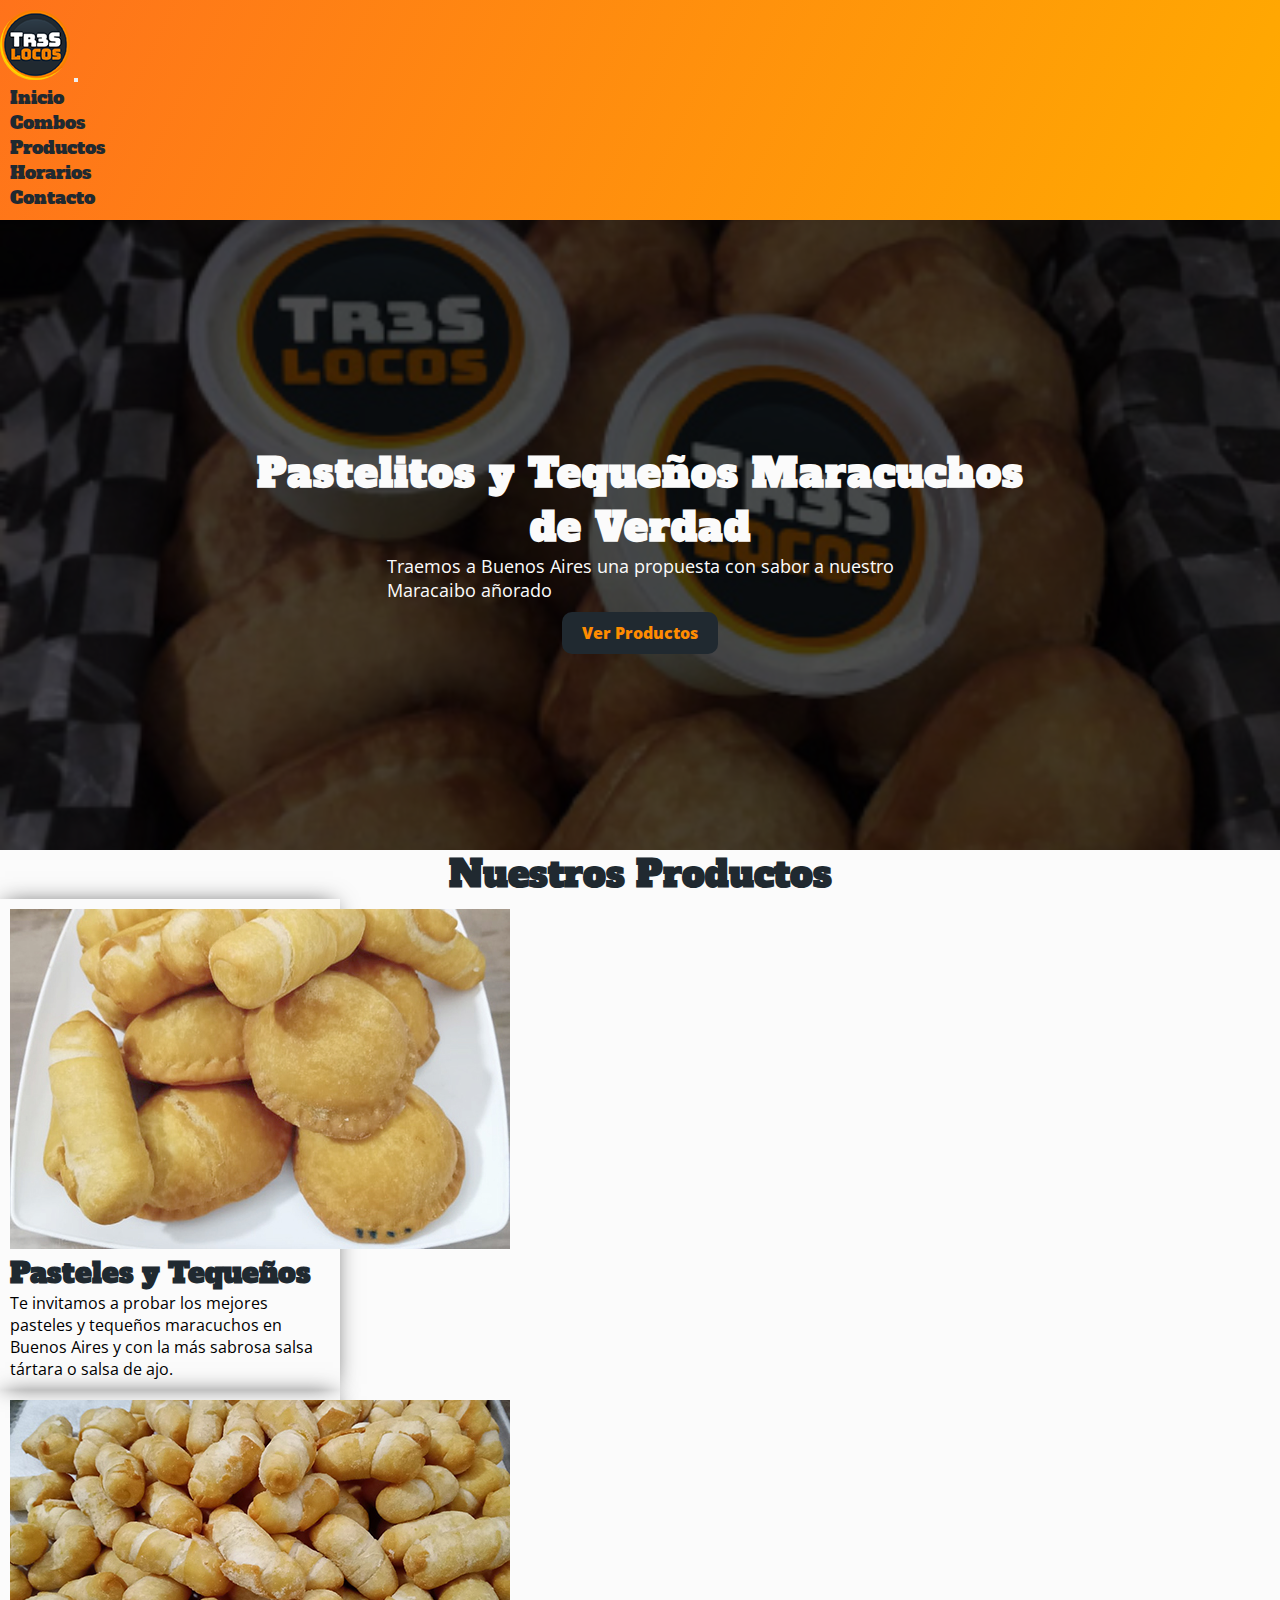
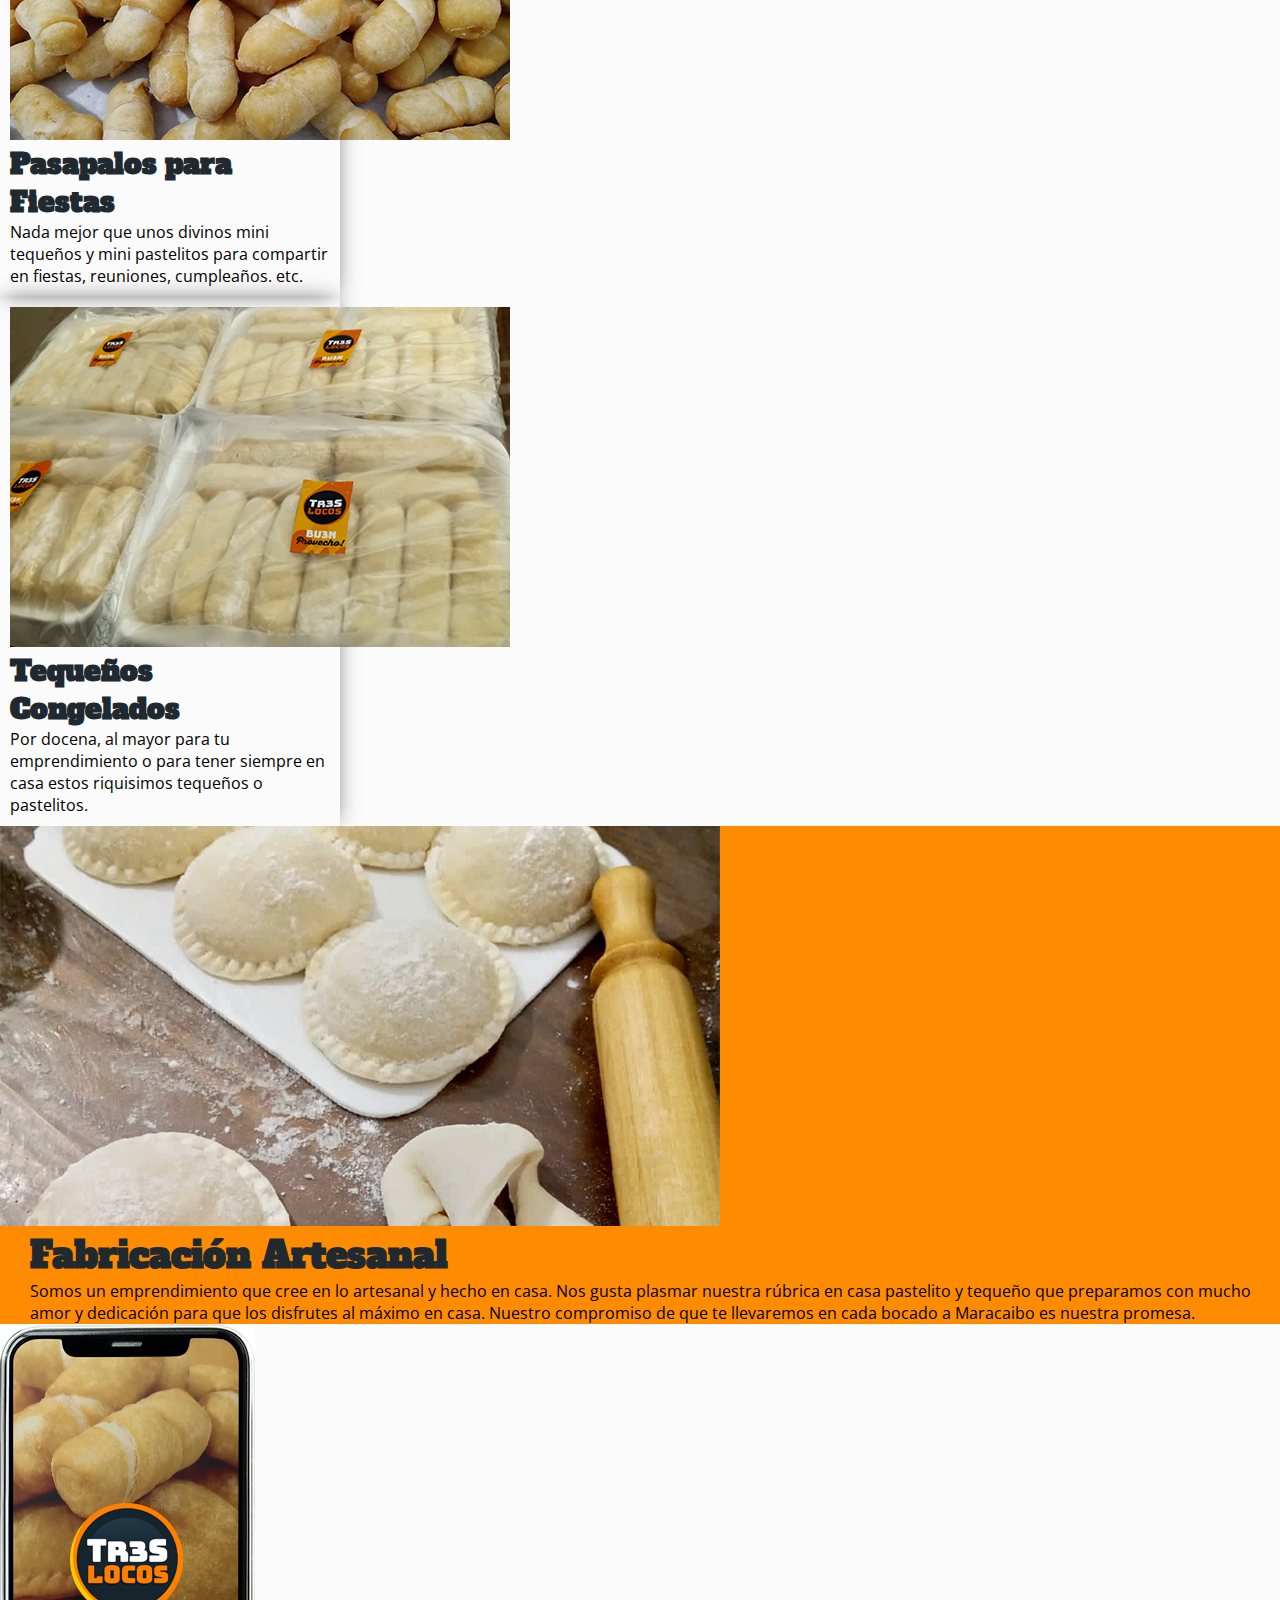
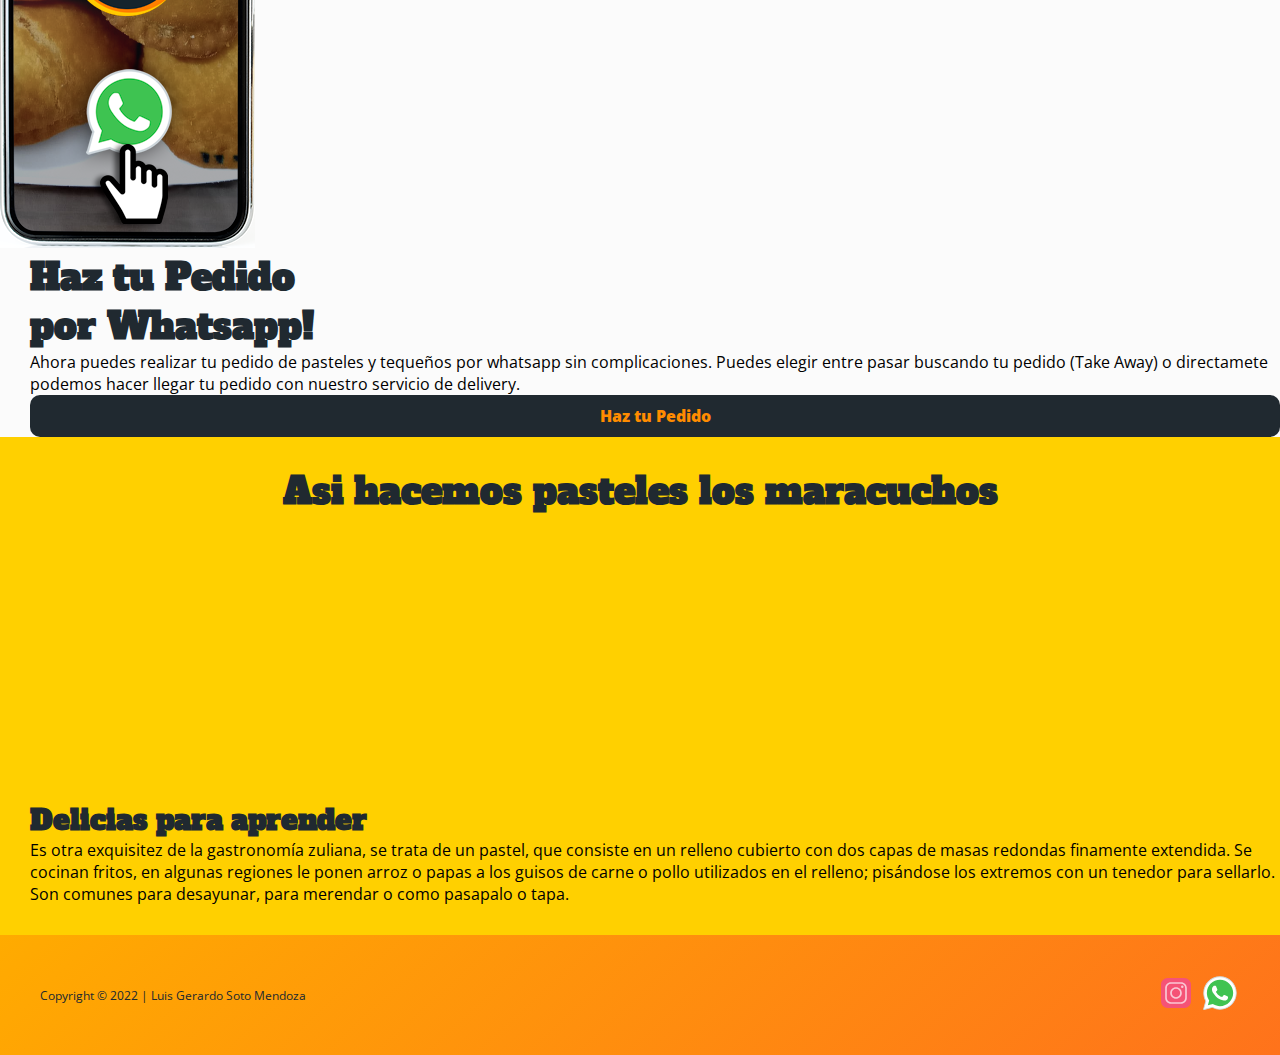
==== index.html @ 0a0974dd "mediaqueries en el index iframe" ====
<!DOCTYPE html>
<html lang="es">
<head>
    <meta charset="UTF-8">
    <meta http-equiv="X-UA-Compatible" content="IE=edge">
    <meta name="keywords" content="PASTELITOS Y TEQUEÑOS EN BUENOS AIRES, PASTELES MARACUCHOS, PASTELITOS MARACUCHOS, TEQUEÑOS EN BUENOS AIRES">
    <meta name="description" content="Somos un emprendimiento en buenos aires de tequeños y pastelitos hechos en casa. Nos gusta plasmar nuestra rúbrica que preparamos con mucho amor y dedicación, te aseguramos que en cada mordisco te vamos a llevar a Maracaibo">
    <meta name="viewport" content="width=device-width, initial-scale=1.0">
    <link rel="shortcut icon" href="./img/logo.png" type="image/x-icon">
    <!-- CSS only -->
    <link href="https://cdn.jsdelivr.net/npm/bootstrap@5.2.0/dist/css/bootstrap.min.css" rel="stylesheet" integrity="sha384-gH2yIJqKdNHPEq0n4Mqa/HGKIhSkIHeL5AyhkYV8i59U5AR6csBvApHHNl/vI1Bx" crossorigin="anonymous">
    <link rel="stylesheet" href="./css/style.css">
    <title>Pastelitos y tequeños maracuchos de tr3slocos</title>
</head>
<body>
    <main>
        <header>
        <nav class="navbar navbar-expand-lg bg-propio">
            <div class="container-fluid d-lg-flex flex-lg-column">
                <a class="navbar-brand" href="./index.html"><img src="./img/logo.png" alt="logo tr3slocos"></a>
                <button class="navbar-toggler" type="button" data-bs-toggle="collapse" data-bs-target="#navbarSupportedContent" aria-controls="navbarSupportedContent" aria-expanded="false" aria-label="Toggle navigation">
                <span class="navbar-toggler-icon"></span>
                </button>
            <div class="collapse navbar-collapse" id="navbarSupportedContent">
                <ul class="navbar-nav text-center me-auto mb-2 mb-lg-0">
                    <li class="nav-item">
                        <a class="nav-link" href="./index.html">Inicio</a>
                    </li>
                    <li class="nav-item">
                        <a class="nav-link" href="./pages/combos.html">Combos</a>
                    </li>
                    <li class="nav-item">
                        <a class="nav-link" href="./pages/productos.html">Productos</a>
                    </li>
                    <li class="nav-item">
                        <a class="nav-link" href="./pages/horarios.html">Horarios</a>
                    </li>
                    <li class="nav-item">
                        <a class="nav-link" href="./pages/contacto.html">Contacto</a>
                    </li>
                </ul>
            </div>
            </div>
        </nav>
        </header>  
        <div class="bannerPrincipal">
            <h1 class="tituloPrincipal">Pastelitos y Tequeños Maracuchos <br> de Verdad</h1>
            <p class="text-center">Traemos a Buenos Aires una propuesta con sabor a nuestro <br> Maracaibo añorado</p>
            <a href="./pages/productos.html" class="btnGenerico">Ver Productos</a>
        </div>
        <div>
        <h2 class="mt-5">Nuestros Productos</h2>
        <section>
            <div class="container">
                <div class="row mb-5 mt-5">
                    <div class="col-md-4 col-12 mb-5">
                        <div class="card mx-auto" style="width: 20rem;">
                            <img src="./img/pasteles-tequenos.jpg" class="card-img-top" alt="pasteles y tequeños maracuchos">
                            <div class="card-body">
                                <h3 class="card-body text-center">Pasteles y Tequeños</h3>
                                <p>Te invitamos a probar los mejores pasteles y tequeños maracuchos en Buenos Aires y con la más sabrosa salsa tártara o salsa de ajo.</p>
                            </div>
                        </div>
                    </div>
                    <div class="col-md-4 col-12 mb-5">
                        <div class="card mx-auto" style="width: 20rem;">
                            <img src="./img/mini-tequenos.jpg" class="card-img-top" alt="tequeños para fiesta">
                            <div class="card-body">
                                <h3 class="card-body text-center">Pasapalos para Fiestas</h3>
                                <p>Nada mejor que unos divinos mini tequeños y mini pastelitos para compartir en fiestas, reuniones, cumpleaños. etc.</p>
                            </div>
                        </div>
                    </div>
                    <div class="col-md-4 col-12 mb-5">
                        <div class="card mx-auto" style="width: 20rem;">
                            <img src="./img/tequenos-congelados.jpg" class="card-img-top" alt="tequeños de tr3slocos">
                            <div class="card-body">
                                <h3 class="card-body text-center">Tequeños Congelados</h3>
                                <p>Por docena, al mayor para tu emprendimiento o para tener siempre en casa estos riquisimos tequeños o pastelitos.</p>
                            </div>
                        </div>
                    </div>
                </div>
            </div>
        </section>
        <section class="fabricacion g-0 container-fluid">
            <div class="row">
                <div class="col-md-6 col-12">
                    <img class="w-100" src="./img/fabricacion-artesanal.jpg" alt="pastelitos-fabricacion-artesanal">
                </div>
                <div class="artesanal col-md-6 col-12 mt-3 pb-3">
                    <h2 class="mt-5">Fabricación Artesanal</h2>
                    <p>Somos un emprendimiento que cree en lo artesanal y hecho en casa. Nos gusta plasmar nuestra rúbrica en casa pastelito y tequeño que preparamos con mucho amor y dedicación para que los disfrutes al máximo en casa. Nuestro compromiso de que te llevaremos en cada bocado a Maracaibo es nuestra promesa.</p>
                </div>
            </div>
        </section>
        <section class="delivery container">
            <div class="row mt-3">
                <div class="col-2"></div>
                <div class="col-md-4 mb-5 col-12 text-center">
                    <img class="w-30 mt-3" src="./img/pedi-por-whatsapp.png" alt="imagen-celular">
                </div>
                <div class="artesanal col-md-4 mt-5 col-12 mb-5">
                    <h2>Haz tu Pedido<br> por Whatsapp!</h2>
                    <p class="mt-3">Ahora puedes realizar tu pedido de pasteles y tequeños por whatsapp sin complicaciones. Puedes elegir entre pasar buscando tu pedido (Take Away) o directamete podemos hacer llegar tu pedido con nuestro servicio de delivery. </p>
                    <a href="https://api.whatsapp.com/send?phone=5491169637009" class="btnGenerico">Haz tu Pedido</a>
                    <div class="col-2"></div>
                </div>
            </div>
        </section>
        <div class="fondoReceta">
            <h2 class="tituloReceta">Asi hacemos pasteles los maracuchos</h2>
            <section class="asiHaemos container">
                    <div class="iframe row mt-3">
                        <div class="col-sm-4 mt-3 col-12 text-center w-50">
                            <iframe width="460" height="280" src="https://www.youtube.com/embed/sGoTJn7LwBQ" title="YouTube video player" frameborder="0" allow="accelerometer; autoplay; clipboard-write; encrypted-media; gyroscope; picture-in-picture" allowfullscreen></iframe>
                        </div>
                        <div class="artesanal col-sm-5 col-12 mt-5">
                            <h3>Delicias para aprender</h3>
                            <p>Es otra exquisitez de la gastronomía zuliana, se trata de un pastel, que consiste en un relleno cubierto con dos capas de masas redondas finamente extendida. Se cocinan fritos, en algunas regiones le ponen arroz o papas a los guisos de carne o pollo utilizados en el relleno; pisándose los extremos con un tenedor para sellarlo. Son comunes para desayunar, para merendar o como pasapalo o tapa.</p>
                        </div>
                    </div>
            </section>
        </div>
    </main>
    <footer>
        <p>Copyright © 2022 | Luis Gerardo Soto Mendoza</p>
        <ul class="socialMedia">
            <li>
                <a href="https://www.instagram.com/tr3slocos.ar/" target=”_blank><img src="./img/instagram.svg"  alt="@tr3slocos.ar"></a>
                <a href="https://api.whatsapp.com/send?phone=5491169637009" target=”_blank><img src="./img/whatsapp.svg" alt="contacto de whatsapp"></a>
            </li>
        </ul>
    </footer>
    <!-- JavaScript Bundle with Popper -->
<script src="https://cdn.jsdelivr.net/npm/bootstrap@5.2.0/dist/js/bootstrap.bundle.min.js" integrity="sha384-A3rJD856KowSb7dwlZdYEkO39Gagi7vIsF0jrRAoQmDKKtQBHUuLZ9AsSv4jD4Xa" crossorigin="anonymous"></script>
</body>
</html>
---- css/style.css ----
@import url('https://fonts.googleapis.com/css2?family=Alfa+Slab+One&family=Open+Sans:wght@300;400;600;800&display=swap');
* {
    margin: 0;
    padding: 0;
}

body {
    background-color: #fbfbfb;
    font-family: 'Open Sans', sans-serif;
    font-size: 16px;
    font-weight: 400;
}

/* Aspecto Boton Generico */
.btnGenerico {
    background-color: #202930;
    color: #ff8c00;
    padding: 10px 20px;
    border-radius: 10px;
    font-family: 'Open Sans', sans-serif;
    font-weight: 800;
    text-align: center;
    text-decoration: none;
}

/*   Aspecto Boton Generico hover   */

.btnGenerico:hover {
    background-color: #ff8c00;
    color: #202930;
    padding: 10px 20px;
    border-radius: 10px;
    font-family: 'Open Sans', sans-serif;
    font-weight: 800;
    text-align: center;
    text-decoration: none;
    transition: all 0.5s;
}
/* header con Bootstrap */

.bg-propio {
    background: rgb(255,101,5);
    background: linear-gradient(115deg, rgba(255,101,5,0.908000700280112) 0%, rgba(255,171,0,1) 100%);
    padding-top: 10px;
    padding-bottom: 10px;
}

.navbar-brand {
    padding-top: 10px;
    padding-bottom: 10px;
    transition: all 0.3s;
}

.navbar-brand:hover {
    transform: scale(1.2);
}

.nav-item a {
    text-decoration: none;
    font-family: 'Alfa Slab One', cursive;
    font-size: 18px;
    color: #202930;
    margin: 10px 10px;
}
.nav-item a:hover {
    color: #f9f9f9;
    transition: all 1.0s;
}

/* banner CSS */
.tituloPrincipal {
    color: #fbfbfb;
    font-family: 'Alfa Slab One', cursive;
    font-size: 2.5em;
    letter-spacing: 1px;
}

.bannerPrincipal p {
    font-family: 'Open Sans', sans-serif;
    font-size: 18px;
    font-weight: 400;
    color: #fbfbfb;
    padding-bottom: 10px;
}

.bannerPrincipal{
    display: flex;
    align-items: center;
    justify-content: center;
    flex-direction: column;
    background: rgba(0, 0, 0, 0.7) url(../img/img-section-1.jpg) no-repeat;
    background-position: center;
    background-size: cover;
    background-blend-mode: darken;
    height: 70vh;
}
h1 {
    color: #202930;
    font-family: 'Alfa Slab One', cursive;
    text-align: center;
    margin-top: 30px;
    
}

h2 {
    font-family: 'Alfa Slab One', cursive;
    font-size: 36px;
    color: #202930;

    text-align: center;
}

/*  grid de Boostrap */

.card {
    border: none;
    padding: 10px;
    box-shadow: -1px 0px 23px -6px rgba(0,0,0,0.75);
-webkit-box-shadow: -1px 0px 23px -6px rgba(0,0,0,0.75);
-moz-box-shadow: -1px 0px 23px -6px rgba(0,0,0,0.75);
}

.card-body h3 {
    font-family: 'Alfa Slab One', cursive;
    font-size: 28px;
    color: #202930;
}


/*     section fabricacion artesanal    */

.fabricacion {
    background-color: #ff8c00;
}

.artesanal {
    padding-left: 30px;
}

.artesanal h2 {
    text-align: left;
}

/*     Pedi por Whatsapp    */



.btnGenerico {
    display: flex;
    align-items: center;
    align-content: center;
    flex-direction: column;
    margin-bottom: 0px;
}


/*     asi hacempos los pasteles    */

.fondoReceta {
    background-color: #ffd000;
    padding: 30px 0;
}

.fondoReceta h3 {
    font-family: 'Alfa Slab One', cursive;
    font-size: 28px;
    color: #202930;
}

/* producto galeria  */

.grid-gallery {
    display: grid;
    grid-template-columns: repeat(auto-fill, minmax(300px, 1fr));
    gap: 1em;
    margin: 2em;
}
/*  GALERIA  */


#galeria .col-lg-4 {
    margin: 0 !important;
    padding: 10px;
}

#galeria img {
    width: 100%;
    height: auto;
}

#galeria img:hover {
    filter: blur(2px);
    cursor: pointer;
    transition: all 0.5s ease;
    -webkit-filter: grayscale(1);
}

#galeria {
    width: 100%;
    height: auto;
}

/*  HORARIOS  */



.tarjeta {
    border-radius: 10px;
    width: 20rem;
    height: 400px;
    background-color:#ffffff;
    margin: 20px;
    box-shadow: -1px 0px 23px -6px rgba(0,0,0,0.75);
-webkit-box-shadow: -1px 0px 23px -6px rgba(0,0,0,0.75);
-moz-box-shadow: -1px 0px 23px -6px rgba(0,0,0,0.75);
}

.titulo-tarjeta {
    font-family: 'Alfa Slab One', cursive;
    font-size: 22px;
    text-align: center;
    margin-top: 20px; 
    background-color: #ff8c00;
    padding: 10px 20px;
}

.tarjeta h5 {
    font-family: 'Alfa Slab One', cursive;
    color: #202930;
    font-size: 22px;
    text-align: center;
    margin-top: 50px;
    background-color:#f9f9f9;
    padding: 10px 20px;
}

.tarjeta p {
    font-family: 'Open Sans', sans-serif;
    font-weight: 700;
    font-size: 18px;
}

.titulo-cerrado {
    font-family: 'Alfa Slab One', cursive;
    font-size: 22px;
    color: #ffffff;
    text-align: center;
    margin-top: 20px; 
    background-color: #202930;
    padding: 10px 20px;
}

.tarjeta .cerrado {
    font-family: 'Alfa Slab One', cursive;
    color: #202930;
    font-size: 30px;
    margin-top: 40%;
}

/*    contacto    */


.contacto .servirles {
    height: auto;
    max-width: 400px;
    margin-right: 1em;
}
.contacto .servirles h3 {
    font-family: 'Alfa Slab One', cursive;
    font-size: 28px;
    color: #ff8c00;
}

.contacto .servirles p {
    font-size: 16px;
}

.contacto form {
    display: flex;
    flex-direction: column;
    width: 450px;
    background-color: #fbfbfb;
    padding: 20px 40px;
    box-shadow: 0px 0px 15px rgba(0, 0, 0, 0.15);
    border-radius: 15px;
}

.contacto form label {
    margin: 10px;
    font-size: 16px;
}
.contacto form input {
    border: solid 1px #303030;
    border-radius: 10px;
    height: 30px;
}

.contacto form textarea {
    height: 60px;
    width: auto;
    border-radius: 10px;
    margin-bottom: 20px;
}

.contacto form .btnGenerico {
    border: none;
    padding: 10px 30px;
    display: flex;
    align-items: center;
    justify-content: center;
}

/* Mediaqueries */

@media screen and (max-width: 320px) {
    .contacto {
        width: 310px;
        height: auto;
    }
    .btnGenerico {
        width: 200px;
    }
}

@media screen and (max-width: 320px) { 
    .iframe {
        width: 310px;
        height: auto;
    }

}

/*   footer   */


footer {
    background: rgb(255,101,5);
    background: linear-gradient(318deg, rgba(255,101,5,0.908000700280112) 0%, rgba(255,171,0,1) 100%);
    height: 100px;
    padding: 10px 40px;
    display: flex;
    flex-direction: row;
    justify-content: space-between;
    align-items: center;
}

footer p {
    font-family: 'Open Sans', sans-serif;
    font-size: 12px;
    font-weight: 400;
    color: #202930;
    text-align: left;
}
.socialMedia {
    list-style: none;
    display: flex;
    align-items: center;
    justify-content: center;
}

.socialMedia img {
    height: 40px;
    width: 40px;
}
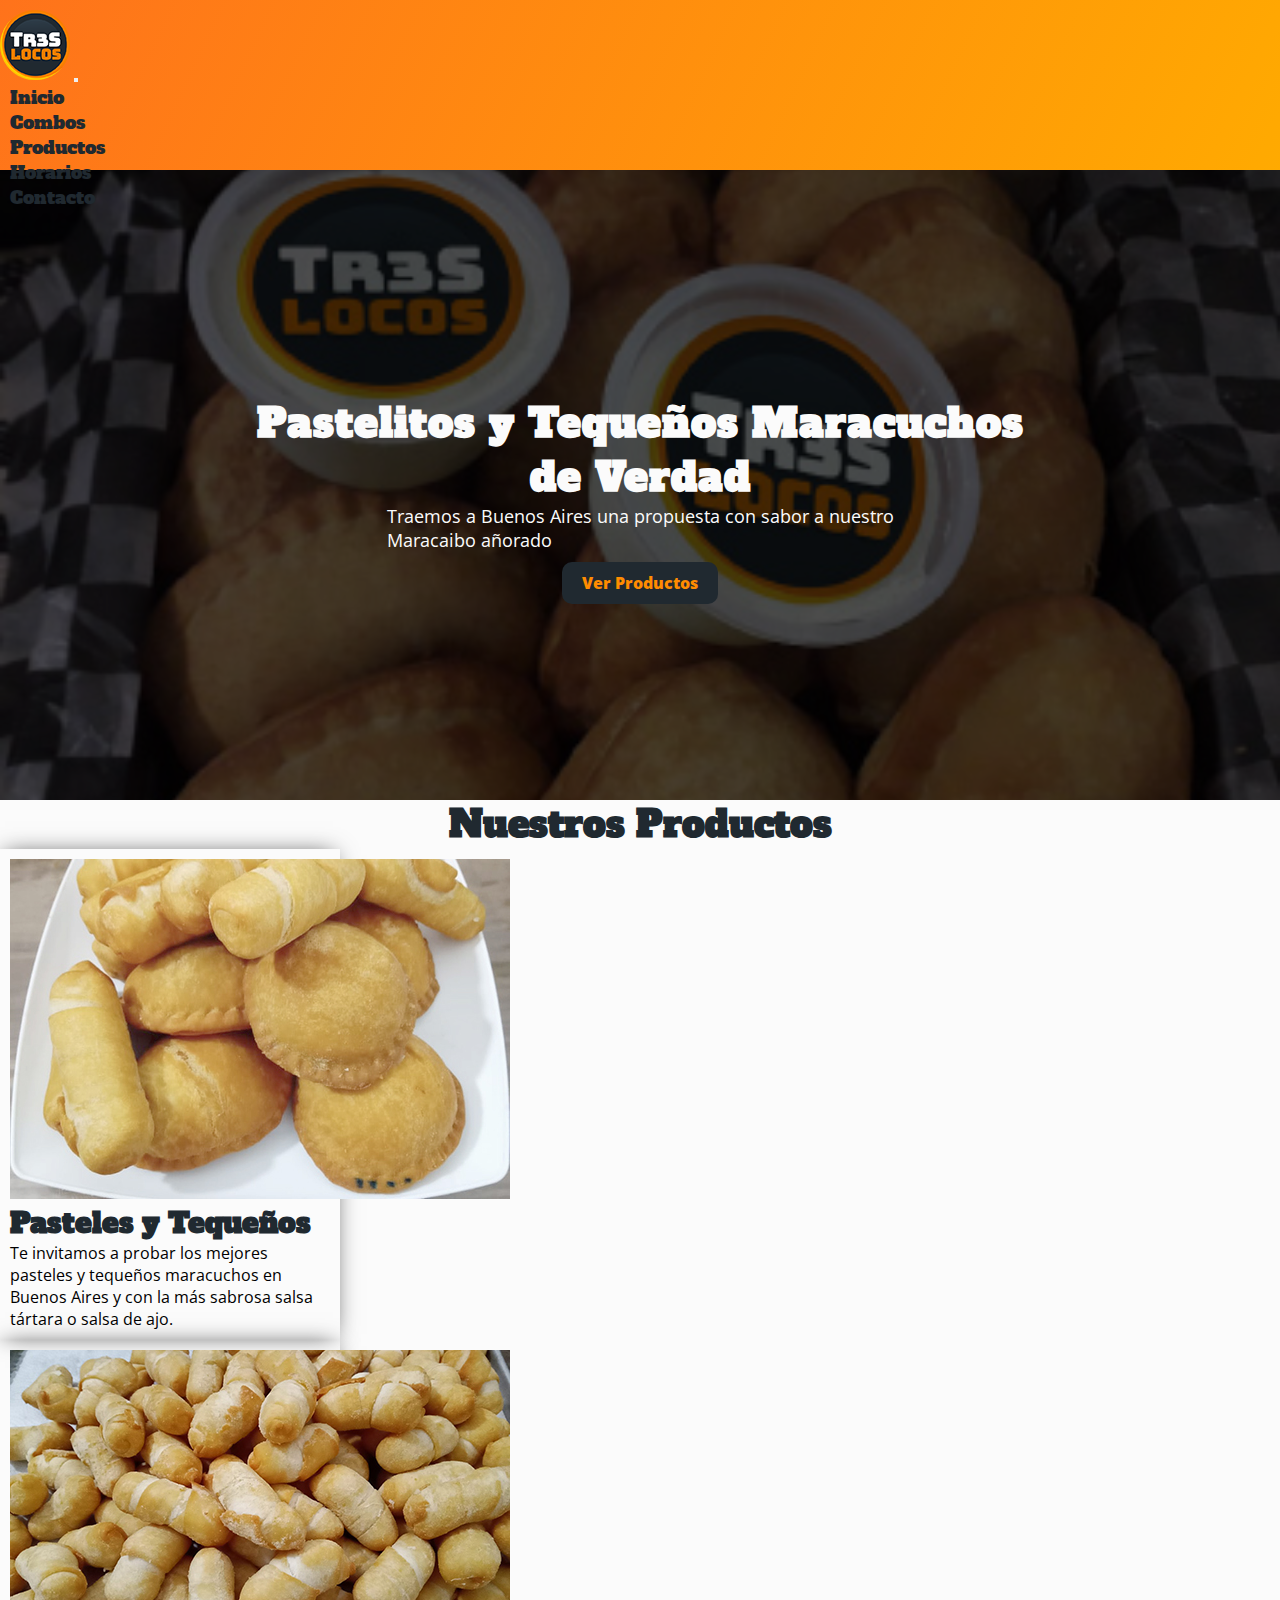
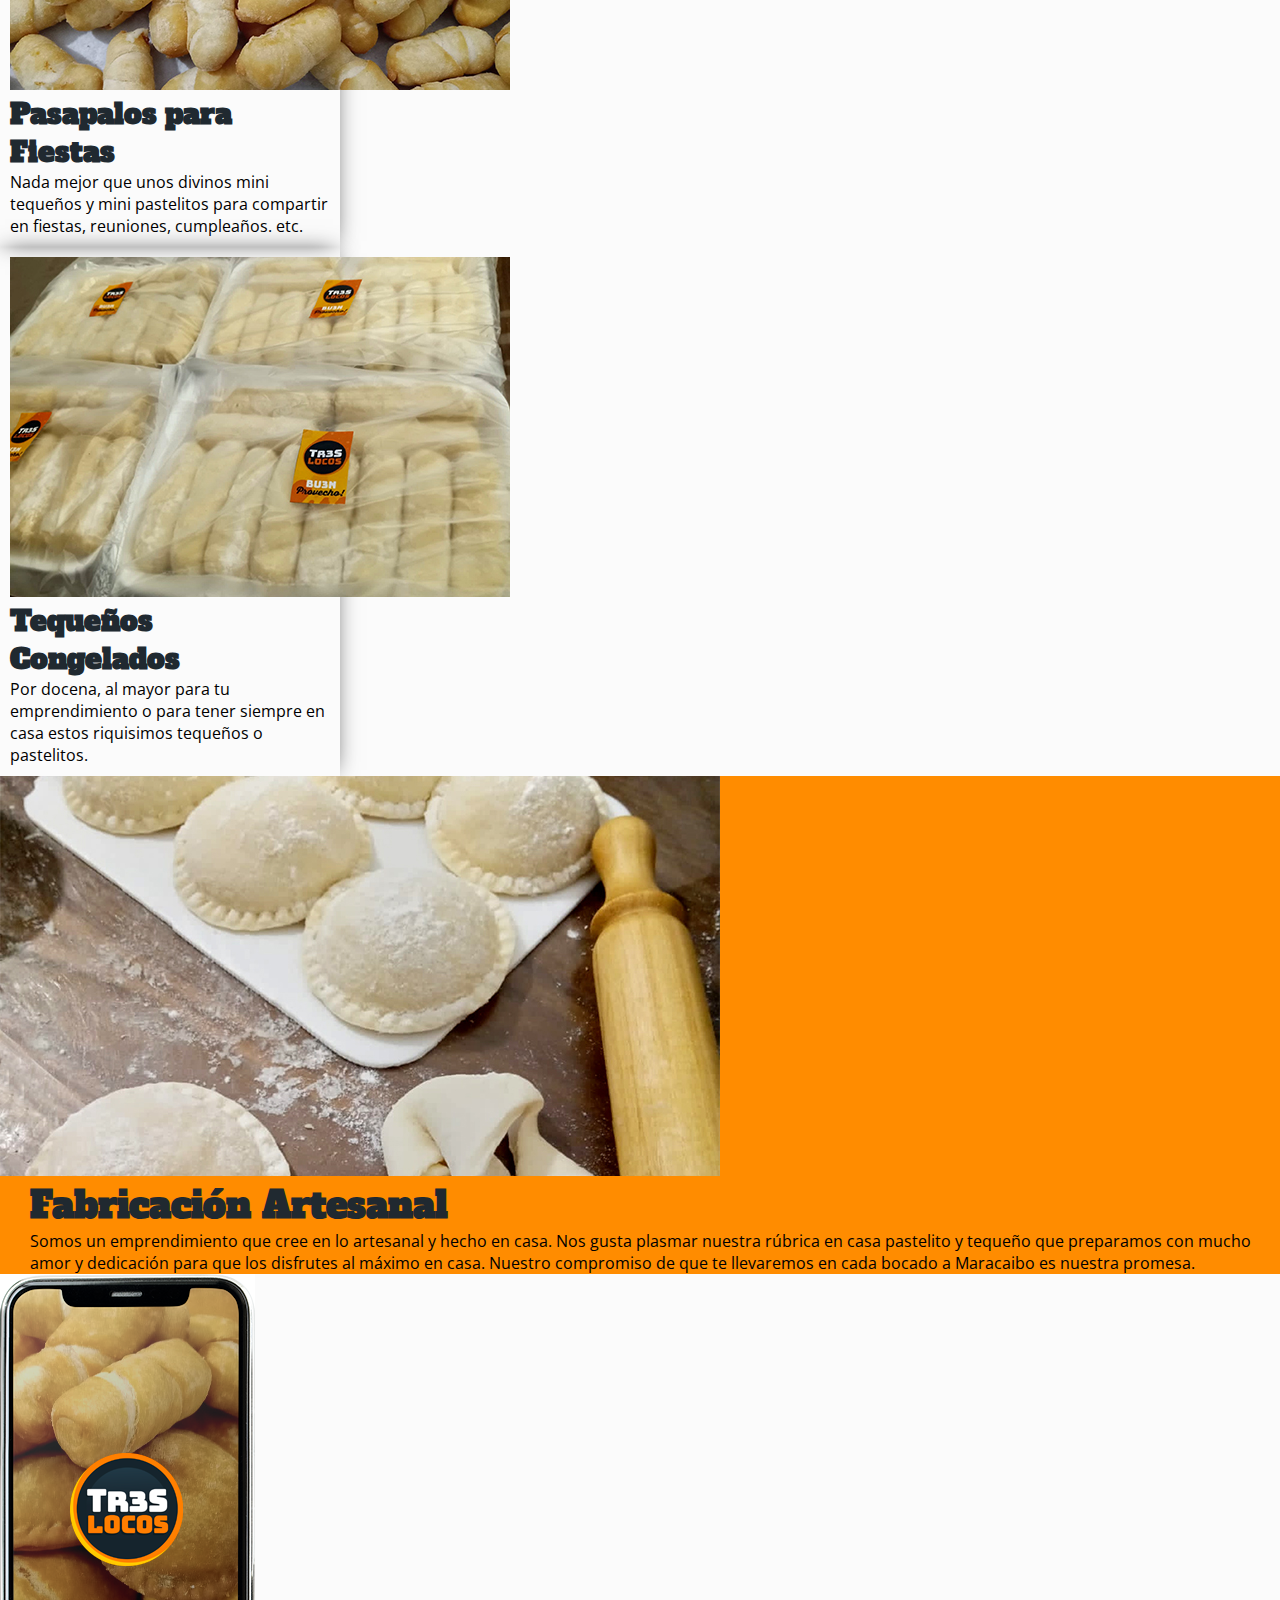
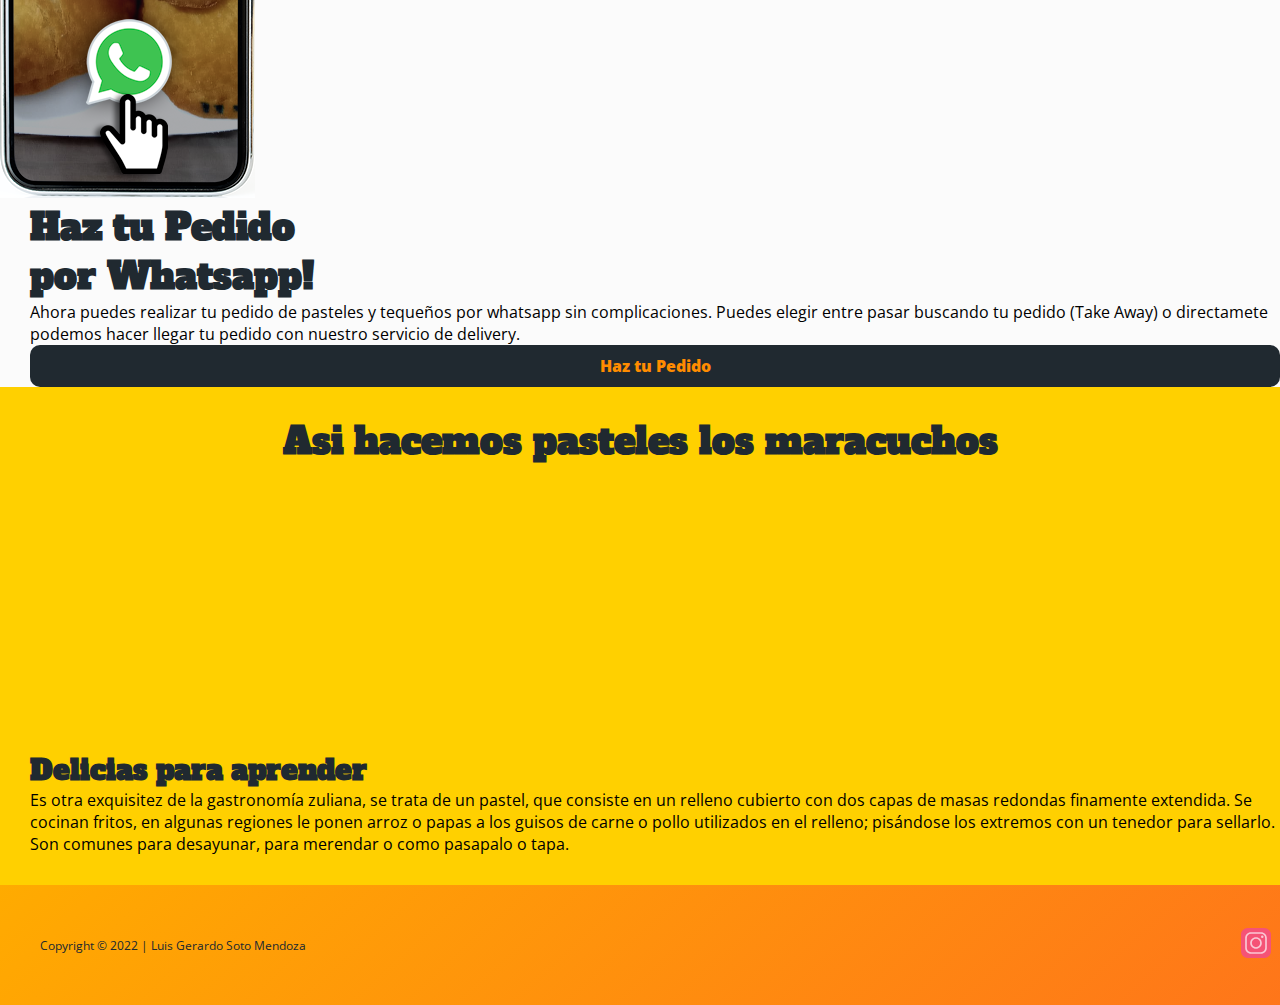
==== commit 7ae584a6: "se asigno medida al footer y al header de 100%" ====
--- a/index.html
+++ b/index.html
@@ -111,7 +111,7 @@
         <div class="fondoReceta">
             <h2 class="tituloReceta">Asi hacemos pasteles los maracuchos</h2>
             <section class="asiHaemos container">
-                    <div class="iframe row mt-3">
+                    <div class="row mt-3">
                         <div class="col-sm-4 mt-3 col-12 text-center w-50">
                             <iframe width="460" height="280" src="https://www.youtube.com/embed/sGoTJn7LwBQ" title="YouTube video player" frameborder="0" allow="accelerometer; autoplay; clipboard-write; encrypted-media; gyroscope; picture-in-picture" allowfullscreen></iframe>
                         </div>
--- a/css/style.css
+++ b/css/style.css
@@ -2,6 +2,12 @@
 * {
     margin: 0;
     padding: 0;
+}
+
+header {
+    width: 100%;
+    height: 150px;
+    margin-bottom: 20px;
 }
 
 body {
@@ -322,14 +328,6 @@
     }
 }
 
-@media screen and (max-width: 320px) { 
-    .iframe {
-        width: 310px;
-        height: auto;
-    }
-
-}
-
 /*   footer   */
 
 
@@ -337,6 +335,7 @@
     background: rgb(255,101,5);
     background: linear-gradient(318deg, rgba(255,101,5,0.908000700280112) 0%, rgba(255,171,0,1) 100%);
     height: 100px;
+    width: 100%;
     padding: 10px 40px;
     display: flex;
     flex-direction: row;
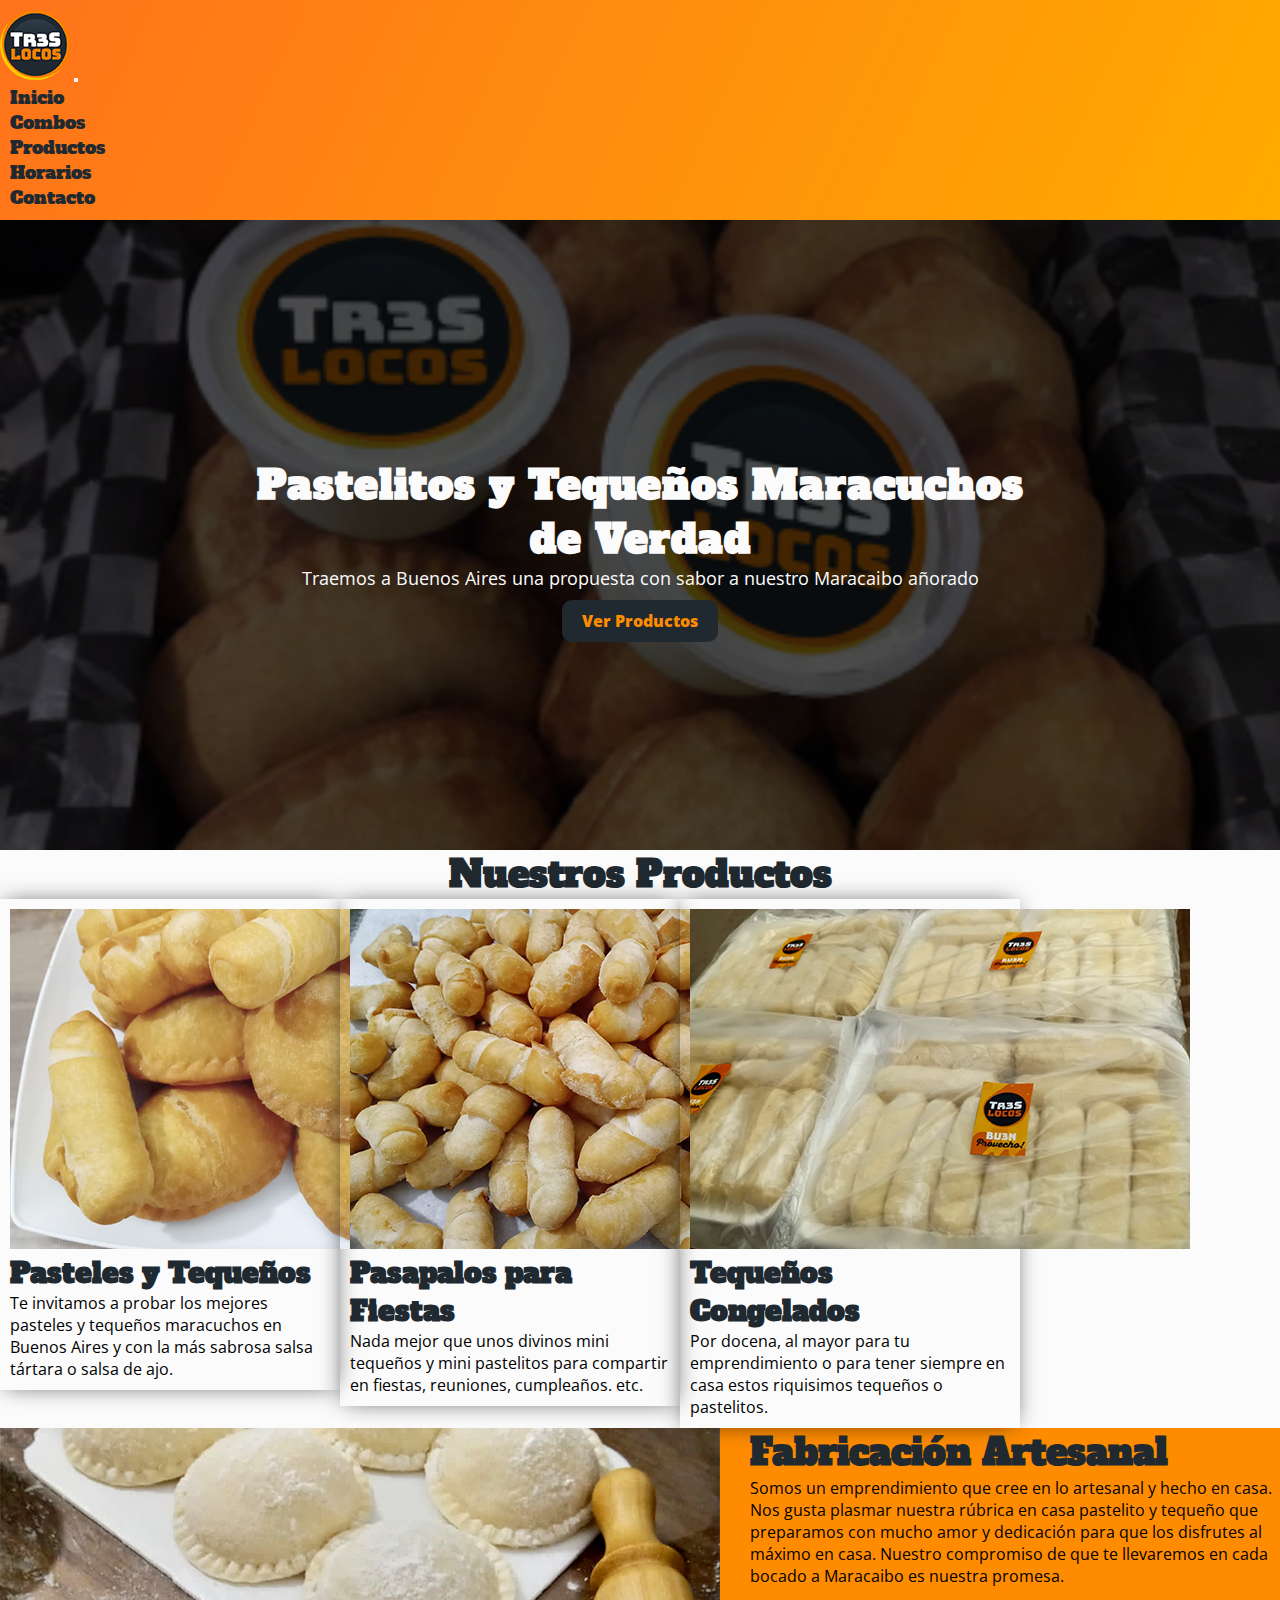
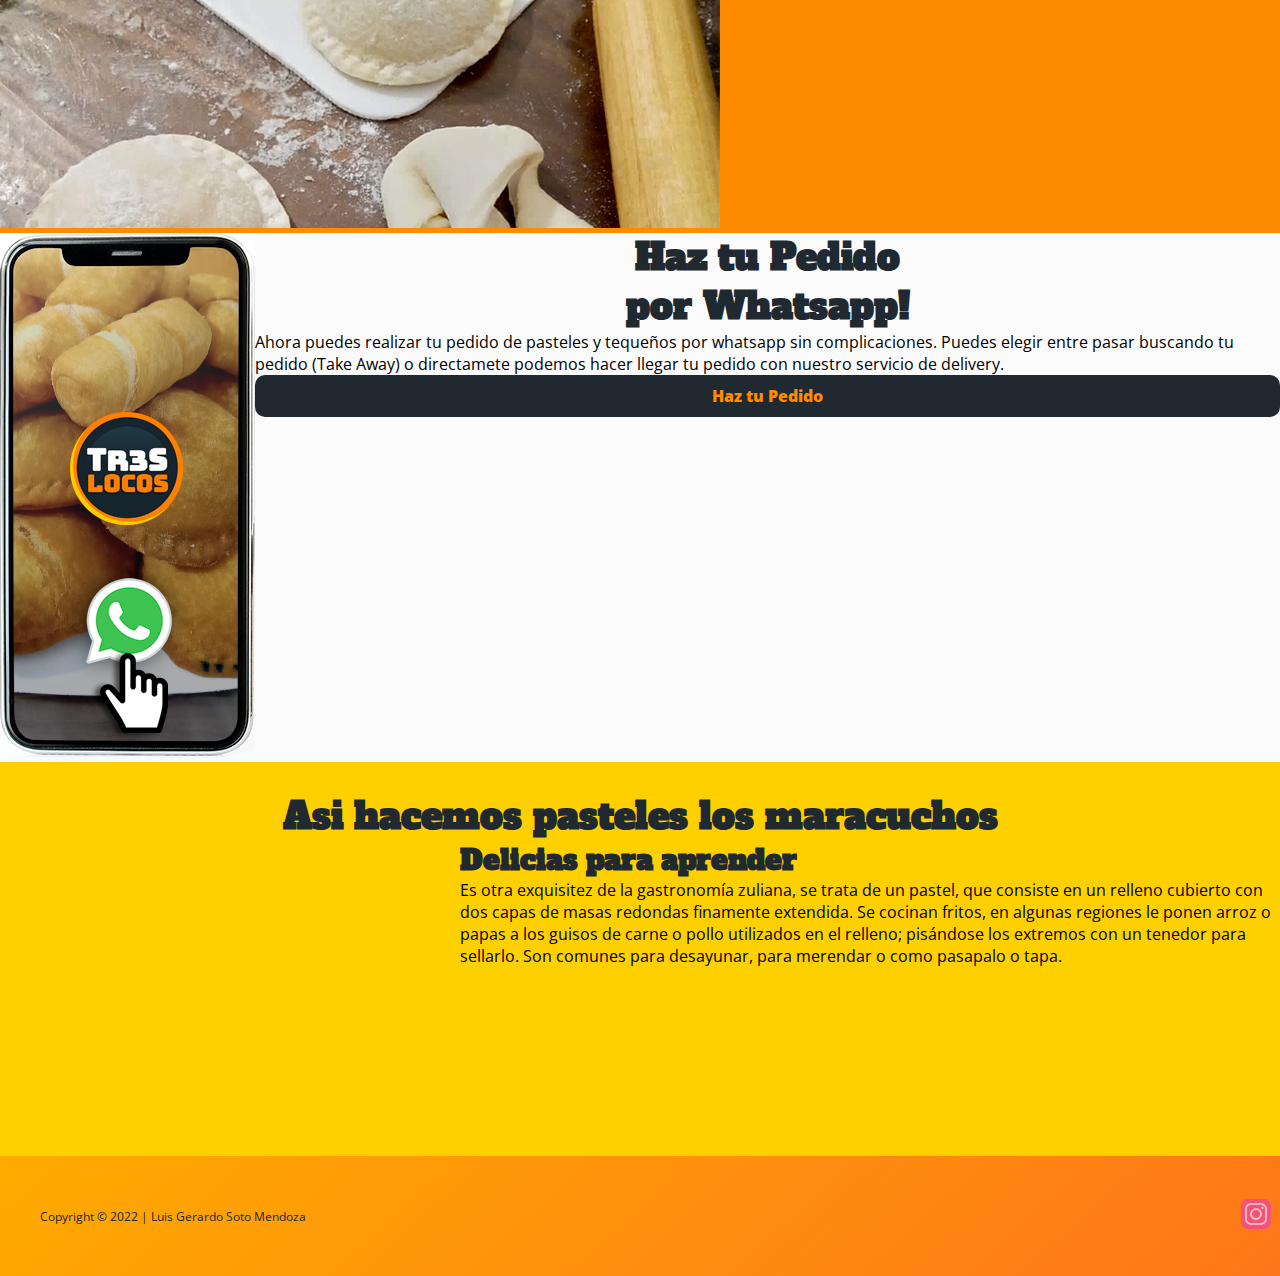
==== commit 7ad17258: "Aplicando Saas I al sitio" ====
--- a/index.html
+++ b/index.html
@@ -45,12 +45,12 @@
         </header>  
         <div class="bannerPrincipal">
             <h1 class="tituloPrincipal">Pastelitos y Tequeños Maracuchos <br> de Verdad</h1>
-            <p class="text-center">Traemos a Buenos Aires una propuesta con sabor a nuestro <br> Maracaibo añorado</p>
+            <p class="text-center">Traemos a Buenos Aires una propuesta con sabor a nuestro Maracaibo añorado</p>
             <a href="./pages/productos.html" class="btnGenerico">Ver Productos</a>
         </div>
         <div>
-        <h2 class="mt-5">Nuestros Productos</h2>
-        <section>
+            <section>
+            <h2 class="mt-5">Nuestros Productos</h2>
             <div class="container">
                 <div class="row mb-5 mt-5">
                     <div class="col-md-4 col-12 mb-5">
@@ -86,9 +86,10 @@
         <section class="fabricacion g-0 container-fluid">
             <div class="row">
                 <div class="col-md-6 col-12">
-                    <img class="w-100" src="./img/fabricacion-artesanal.jpg" alt="pastelitos-fabricacion-artesanal">
+                    <img src="./img/fabricacion-artesanal.jpg" alt="pastelitos-fabricacion-artesanal">
                 </div>
-                <div class="artesanal col-md-6 col-12 mt-3 pb-3">
+                <div class="col-1"></div>
+                <div class="artesanal col-md-5 col-12 mt-3 pb-3">
                     <h2 class="mt-5">Fabricación Artesanal</h2>
                     <p>Somos un emprendimiento que cree en lo artesanal y hecho en casa. Nos gusta plasmar nuestra rúbrica en casa pastelito y tequeño que preparamos con mucho amor y dedicación para que los disfrutes al máximo en casa. Nuestro compromiso de que te llevaremos en cada bocado a Maracaibo es nuestra promesa.</p>
                 </div>
--- a/css/style.css
+++ b/css/style.css
@@ -1,363 +1,306 @@
-@import url('https://fonts.googleapis.com/css2?family=Alfa+Slab+One&family=Open+Sans:wght@300;400;600;800&display=swap');
+@import url("https://fonts.googleapis.com/css2?family=Alfa+Slab+One&family=Open+Sans:wght@300;400;600;800&display=swap");
 * {
-    margin: 0;
-    padding: 0;
-}
-
-header {
-    width: 100%;
-    height: 150px;
-    margin-bottom: 20px;
+  margin: 0;
+  padding: 0;
 }
 
 body {
-    background-color: #fbfbfb;
-    font-family: 'Open Sans', sans-serif;
-    font-size: 16px;
-    font-weight: 400;
-}
-
+  background-color: #fbfbfb;
+  font-family: "Open Sans", sans-serif;
+  font-size: 16px;
+  font-weight: 400;
+}
+
+h1 {
+  color: #202930;
+  font-family: "Alfa Slab One", cursive;
+  text-align: center;
+  margin-top: 30px;
+}
+
+h2 {
+  font-family: "Alfa Slab One", cursive;
+  font-size: 36px;
+  color: #202930;
+  text-align: center;
+}
+
+.bg-propio {
+  background: rgb(255, 101, 5);
+  background: linear-gradient(115deg, rgba(255, 101, 5, 0.9080007003) 0%, rgb(255, 171, 0) 100%);
+  padding-top: 10px;
+  padding-bottom: 10px;
+}
+
+.navbar-brand {
+  padding-top: 10px;
+  padding-bottom: 10px;
+  transition: all 0.3s;
+}
+.navbar-brand:hover {
+  transform: scale(1.2);
+}
+
+.nav-item a {
+  text-decoration: none;
+  font-family: "Alfa Slab One", cursive;
+  font-size: 18px;
+  color: #202930;
+  margin: 10px 10px;
+}
+.nav-item a:hover {
+  color: #f9f9f9;
+  transition: all 1s;
+}
+
+.bannerPrincipal {
+  display: flex;
+  align-items: center;
+  justify-content: center;
+  flex-direction: column;
+  background: rgba(0, 0, 0, 0.7) url(../img/img-section-1.jpg) no-repeat;
+  background-position: center;
+  background-size: cover;
+  background-blend-mode: darken;
+  height: 70vh;
+}
+.bannerPrincipal .tituloPrincipal {
+  color: #fbfbfb;
+  font-family: "Alfa Slab One", cursive;
+  font-size: 2.5em;
+  letter-spacing: 1px;
+}
+.bannerPrincipal p {
+  font-family: "Open Sans", sans-serif;
+  font-size: 18px;
+  font-weight: 400;
+  color: #fbfbfb;
+  padding-bottom: 10px;
+}
+
+.card {
+  border: none;
+  padding: 10px;
+  box-shadow: -1px 0px 23px -6px rgba(0, 0, 0, 0.75);
+  -webkit-box-shadow: -1px 0px 23px -6px rgba(0, 0, 0, 0.75);
+  -moz-box-shadow: -1px 0px 23px -6px rgba(0, 0, 0, 0.75);
+}
+.card .card-body h3 {
+  font-family: "Alfa Slab One", cursive;
+  font-size: 28px;
+  color: #202930;
+}
+
+.fabricacion {
+  background-color: #ff8c00;
+}
+
+.fabricacion .artesanal {
+  padding-left: 30px;
+}
+
+.fabricacion .artesanal h2 {
+  text-align: left;
+}
+
+/*# sourceMappingURL=section-fab.css.map */
+.btnGenerico {
+  display: flex;
+  align-items: center;
+  align-content: center;
+  flex-direction: column;
+  margin-bottom: 0px;
+}
+
+.fondoReceta {
+  background-color: #ffd000;
+  padding: 30px 0;
+}
+.fondoReceta h3 {
+  font-family: "Alfa Slab One", cursive;
+  font-size: 28px;
+  color: #202930;
+}
+
+/*  estilos principales sitio web */
 /* Aspecto Boton Generico */
 .btnGenerico {
-    background-color: #202930;
-    color: #ff8c00;
-    padding: 10px 20px;
-    border-radius: 10px;
-    font-family: 'Open Sans', sans-serif;
-    font-weight: 800;
-    text-align: center;
-    text-decoration: none;
-}
-
-/*   Aspecto Boton Generico hover   */
-
+  background-color: #202930;
+  color: #ff8c00;
+  padding: 10px 20px;
+  border-radius: 10px;
+  font-family: "Open Sans", sans-serif;
+  font-weight: 800;
+  text-align: center;
+  text-decoration: none;
+}
 .btnGenerico:hover {
-    background-color: #ff8c00;
-    color: #202930;
-    padding: 10px 20px;
-    border-radius: 10px;
-    font-family: 'Open Sans', sans-serif;
-    font-weight: 800;
-    text-align: center;
-    text-decoration: none;
-    transition: all 0.5s;
-}
-/* header con Bootstrap */
-
-.bg-propio {
-    background: rgb(255,101,5);
-    background: linear-gradient(115deg, rgba(255,101,5,0.908000700280112) 0%, rgba(255,171,0,1) 100%);
-    padding-top: 10px;
-    padding-bottom: 10px;
-}
-
-.navbar-brand {
-    padding-top: 10px;
-    padding-bottom: 10px;
-    transition: all 0.3s;
-}
-
-.navbar-brand:hover {
-    transform: scale(1.2);
-}
-
-.nav-item a {
-    text-decoration: none;
-    font-family: 'Alfa Slab One', cursive;
-    font-size: 18px;
-    color: #202930;
-    margin: 10px 10px;
-}
-.nav-item a:hover {
-    color: #f9f9f9;
-    transition: all 1.0s;
-}
-
-/* banner CSS */
-.tituloPrincipal {
-    color: #fbfbfb;
-    font-family: 'Alfa Slab One', cursive;
-    font-size: 2.5em;
-    letter-spacing: 1px;
-}
-
-.bannerPrincipal p {
-    font-family: 'Open Sans', sans-serif;
-    font-size: 18px;
-    font-weight: 400;
-    color: #fbfbfb;
-    padding-bottom: 10px;
-}
-
-.bannerPrincipal{
-    display: flex;
-    align-items: center;
-    justify-content: center;
-    flex-direction: column;
-    background: rgba(0, 0, 0, 0.7) url(../img/img-section-1.jpg) no-repeat;
-    background-position: center;
-    background-size: cover;
-    background-blend-mode: darken;
-    height: 70vh;
-}
-h1 {
-    color: #202930;
-    font-family: 'Alfa Slab One', cursive;
-    text-align: center;
-    margin-top: 30px;
-    
-}
-
-h2 {
-    font-family: 'Alfa Slab One', cursive;
-    font-size: 36px;
-    color: #202930;
-
-    text-align: center;
-}
-
-/*  grid de Boostrap */
-
-.card {
-    border: none;
-    padding: 10px;
-    box-shadow: -1px 0px 23px -6px rgba(0,0,0,0.75);
--webkit-box-shadow: -1px 0px 23px -6px rgba(0,0,0,0.75);
--moz-box-shadow: -1px 0px 23px -6px rgba(0,0,0,0.75);
-}
-
-.card-body h3 {
-    font-family: 'Alfa Slab One', cursive;
-    font-size: 28px;
-    color: #202930;
-}
-
+  background-color: #ff8c00;
+  color: #202930;
+  padding: 10px 20px;
+  border-radius: 10px;
+  font-family: "Open Sans", sans-serif;
+  font-weight: 800;
+  text-align: center;
+  text-decoration: none;
+  transition: all 0.5s;
+}
 
 /*     section fabricacion artesanal    */
-
-.fabricacion {
-    background-color: #ff8c00;
-}
-
-.artesanal {
-    padding-left: 30px;
-}
-
-.artesanal h2 {
-    text-align: left;
-}
-
 /*     Pedi por Whatsapp    */
-
-
-
-.btnGenerico {
-    display: flex;
-    align-items: center;
-    align-content: center;
-    flex-direction: column;
-    margin-bottom: 0px;
-}
-
-
 /*     asi hacempos los pasteles    */
-
-.fondoReceta {
-    background-color: #ffd000;
-    padding: 30px 0;
-}
-
-.fondoReceta h3 {
-    font-family: 'Alfa Slab One', cursive;
-    font-size: 28px;
-    color: #202930;
-}
-
 /* producto galeria  */
-
 .grid-gallery {
-    display: grid;
-    grid-template-columns: repeat(auto-fill, minmax(300px, 1fr));
-    gap: 1em;
-    margin: 2em;
-}
+  display: grid;
+  grid-template-columns: repeat(auto-fill, minmax(300px, 1fr));
+  gap: 1em;
+  margin: 2em;
+}
+
 /*  GALERIA  */
-
-
+#galeria {
+  width: 100%;
+  height: auto;
+}
 #galeria .col-lg-4 {
-    margin: 0 !important;
-    padding: 10px;
-}
-
-#galeria img {
-    width: 100%;
-    height: auto;
-}
-
-#galeria img:hover {
-    filter: blur(2px);
-    cursor: pointer;
-    transition: all 0.5s ease;
-    -webkit-filter: grayscale(1);
-}
-
-#galeria {
-    width: 100%;
-    height: auto;
+  margin: 0 !important;
+  padding: 10px;
+}
+#galeria .col-lg-4 img {
+  width: 100%;
+  height: auto;
+}
+#galeria .col-lg-4 img:hover {
+  filter: blur(2px);
+  cursor: pointer;
+  transition: all 0.5s ease;
+  -webkit-filter: grayscale(1);
 }
 
 /*  HORARIOS  */
-
-
-
 .tarjeta {
-    border-radius: 10px;
-    width: 20rem;
-    height: 400px;
-    background-color:#ffffff;
-    margin: 20px;
-    box-shadow: -1px 0px 23px -6px rgba(0,0,0,0.75);
--webkit-box-shadow: -1px 0px 23px -6px rgba(0,0,0,0.75);
--moz-box-shadow: -1px 0px 23px -6px rgba(0,0,0,0.75);
-}
-
-.titulo-tarjeta {
-    font-family: 'Alfa Slab One', cursive;
-    font-size: 22px;
-    text-align: center;
-    margin-top: 20px; 
-    background-color: #ff8c00;
-    padding: 10px 20px;
-}
-
+  border-radius: 10px;
+  width: 20rem;
+  height: 400px;
+  background-color: #ffffff;
+  margin: 20px;
+  box-shadow: -1px 0px 23px -6px rgba(0, 0, 0, 0.75);
+  -webkit-box-shadow: -1px 0px 23px -6px rgba(0, 0, 0, 0.75);
+  -moz-box-shadow: -1px 0px 23px -6px rgba(0, 0, 0, 0.75);
+}
 .tarjeta h5 {
-    font-family: 'Alfa Slab One', cursive;
-    color: #202930;
-    font-size: 22px;
-    text-align: center;
-    margin-top: 50px;
-    background-color:#f9f9f9;
-    padding: 10px 20px;
-}
-
-.tarjeta p {
-    font-family: 'Open Sans', sans-serif;
-    font-weight: 700;
-    font-size: 18px;
-}
-
-.titulo-cerrado {
-    font-family: 'Alfa Slab One', cursive;
-    font-size: 22px;
-    color: #ffffff;
-    text-align: center;
-    margin-top: 20px; 
-    background-color: #202930;
-    padding: 10px 20px;
-}
-
+  font-family: "Alfa Slab One", cursive;
+  color: #202930;
+  font-size: 22px;
+  text-align: center;
+  margin-top: 50px;
+  background-color: #f9f9f9;
+  padding: 10px 20px;
+}
+.tarjeta h5 p {
+  font-family: "Open Sans", sans-serif;
+  font-weight: 700;
+  font-size: 18px;
+}
+.tarjeta .titulo-tarjeta {
+  font-family: "Alfa Slab One", cursive;
+  font-size: 22px;
+  text-align: center;
+  margin-top: 20px;
+  background-color: #ff8c00;
+  padding: 10px 20px;
+}
+.tarjeta .titulo-cerrado {
+  font-family: "Alfa Slab One", cursive;
+  font-size: 22px;
+  color: #ffffff;
+  text-align: center;
+  margin-top: 20px;
+  background-color: #202930;
+  padding: 10px 20px;
+}
 .tarjeta .cerrado {
-    font-family: 'Alfa Slab One', cursive;
-    color: #202930;
-    font-size: 30px;
-    margin-top: 40%;
+  font-family: "Alfa Slab One", cursive;
+  color: #202930;
+  font-size: 30px;
+  margin-top: 40%;
 }
 
 /*    contacto    */
-
-
-.contacto .servirles {
-    height: auto;
-    max-width: 400px;
-    margin-right: 1em;
-}
-.contacto .servirles h3 {
-    font-family: 'Alfa Slab One', cursive;
-    font-size: 28px;
-    color: #ff8c00;
-}
-
-.contacto .servirles p {
-    font-size: 16px;
-}
-
-.contacto form {
-    display: flex;
-    flex-direction: column;
-    width: 450px;
-    background-color: #fbfbfb;
-    padding: 20px 40px;
-    box-shadow: 0px 0px 15px rgba(0, 0, 0, 0.15);
-    border-radius: 15px;
-}
-
-.contacto form label {
-    margin: 10px;
-    font-size: 16px;
-}
-.contacto form input {
-    border: solid 1px #303030;
-    border-radius: 10px;
-    height: 30px;
-}
-
-.contacto form textarea {
-    height: 60px;
-    width: auto;
-    border-radius: 10px;
-    margin-bottom: 20px;
-}
-
-.contacto form .btnGenerico {
-    border: none;
-    padding: 10px 30px;
-    display: flex;
-    align-items: center;
-    justify-content: center;
-}
-
-/* Mediaqueries */
-
-@media screen and (max-width: 320px) {
-    .contacto {
-        width: 310px;
-        height: auto;
-    }
-    .btnGenerico {
-        width: 200px;
-    }
-}
-
-/*   footer   */
-
+.row {
+  display: flex;
+  width: 100%;
+}
+.row .servirles {
+  height: auto;
+  max-width: 400px;
+  margin-right: 1em;
+}
+.row .servirles h3 {
+  font-family: "Alfa Slab One", cursive;
+  font-size: 28px;
+  color: #ff8c00;
+}
+.row .servirles p {
+  font-size: 16px;
+}
+.row form {
+  display: flex;
+  flex-direction: column;
+  width: 450px;
+  background-color: #fbfbfb;
+  padding: 20px 40px;
+  box-shadow: 0px 0px 15px rgba(0, 0, 0, 0.15);
+  border-radius: 15px;
+}
+.row form label {
+  margin: 10px;
+  font-size: 16px;
+}
+.row form label input {
+  border: solid 1px #303030;
+  border-radius: 10px;
+  height: 30px;
+}
+.row form textarea {
+  height: 60px;
+  width: auto;
+  border-radius: 10px;
+  margin-bottom: 20px;
+}
+.row form .btnGenerico {
+  border: none;
+  padding: 10px 30px;
+  display: flex;
+  align-items: center;
+  justify-content: center;
+}
 
 footer {
-    background: rgb(255,101,5);
-    background: linear-gradient(318deg, rgba(255,101,5,0.908000700280112) 0%, rgba(255,171,0,1) 100%);
-    height: 100px;
-    width: 100%;
-    padding: 10px 40px;
-    display: flex;
-    flex-direction: row;
-    justify-content: space-between;
-    align-items: center;
-}
-
+  background: rgb(255, 101, 5);
+  background: linear-gradient(318deg, rgba(255, 101, 5, 0.9080007003) 0%, rgb(255, 171, 0) 100%);
+  height: 100px;
+  width: 100%;
+  padding: 10px 40px;
+  display: flex;
+  flex-direction: row;
+  justify-content: space-between;
+  align-items: center;
+}
 footer p {
-    font-family: 'Open Sans', sans-serif;
-    font-size: 12px;
-    font-weight: 400;
-    color: #202930;
-    text-align: left;
-}
-.socialMedia {
-    list-style: none;
-    display: flex;
-    align-items: center;
-    justify-content: center;
-}
-
-.socialMedia img {
-    height: 40px;
-    width: 40px;
-}+  font-family: "Open Sans", sans-serif;
+  font-size: 12px;
+  font-weight: 400;
+  color: #202930;
+  text-align: left;
+}
+footer .socialMedia {
+  list-style: none;
+  display: flex;
+  align-items: center;
+  justify-content: center;
+}
+footer .socialMedia img {
+  height: 40px;
+  width: 40px;
+}/*# sourceMappingURL=style.css.map */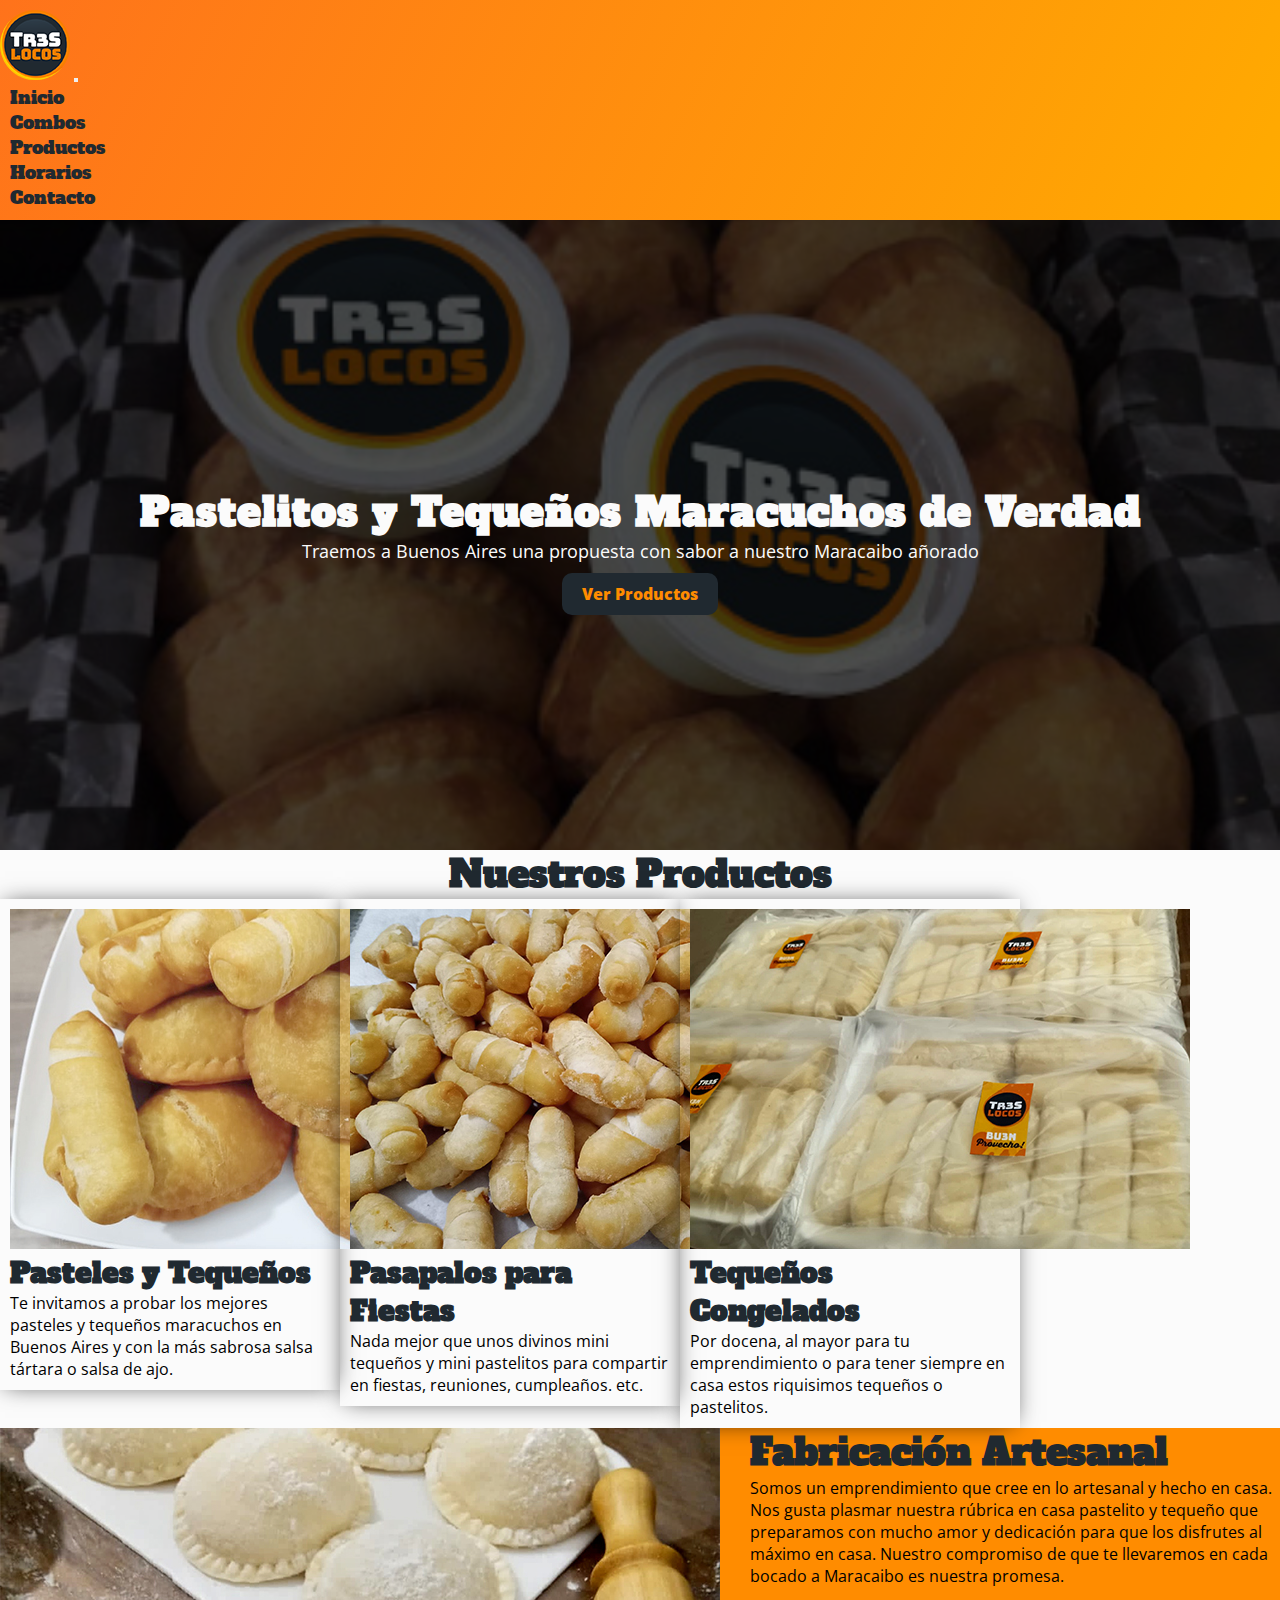
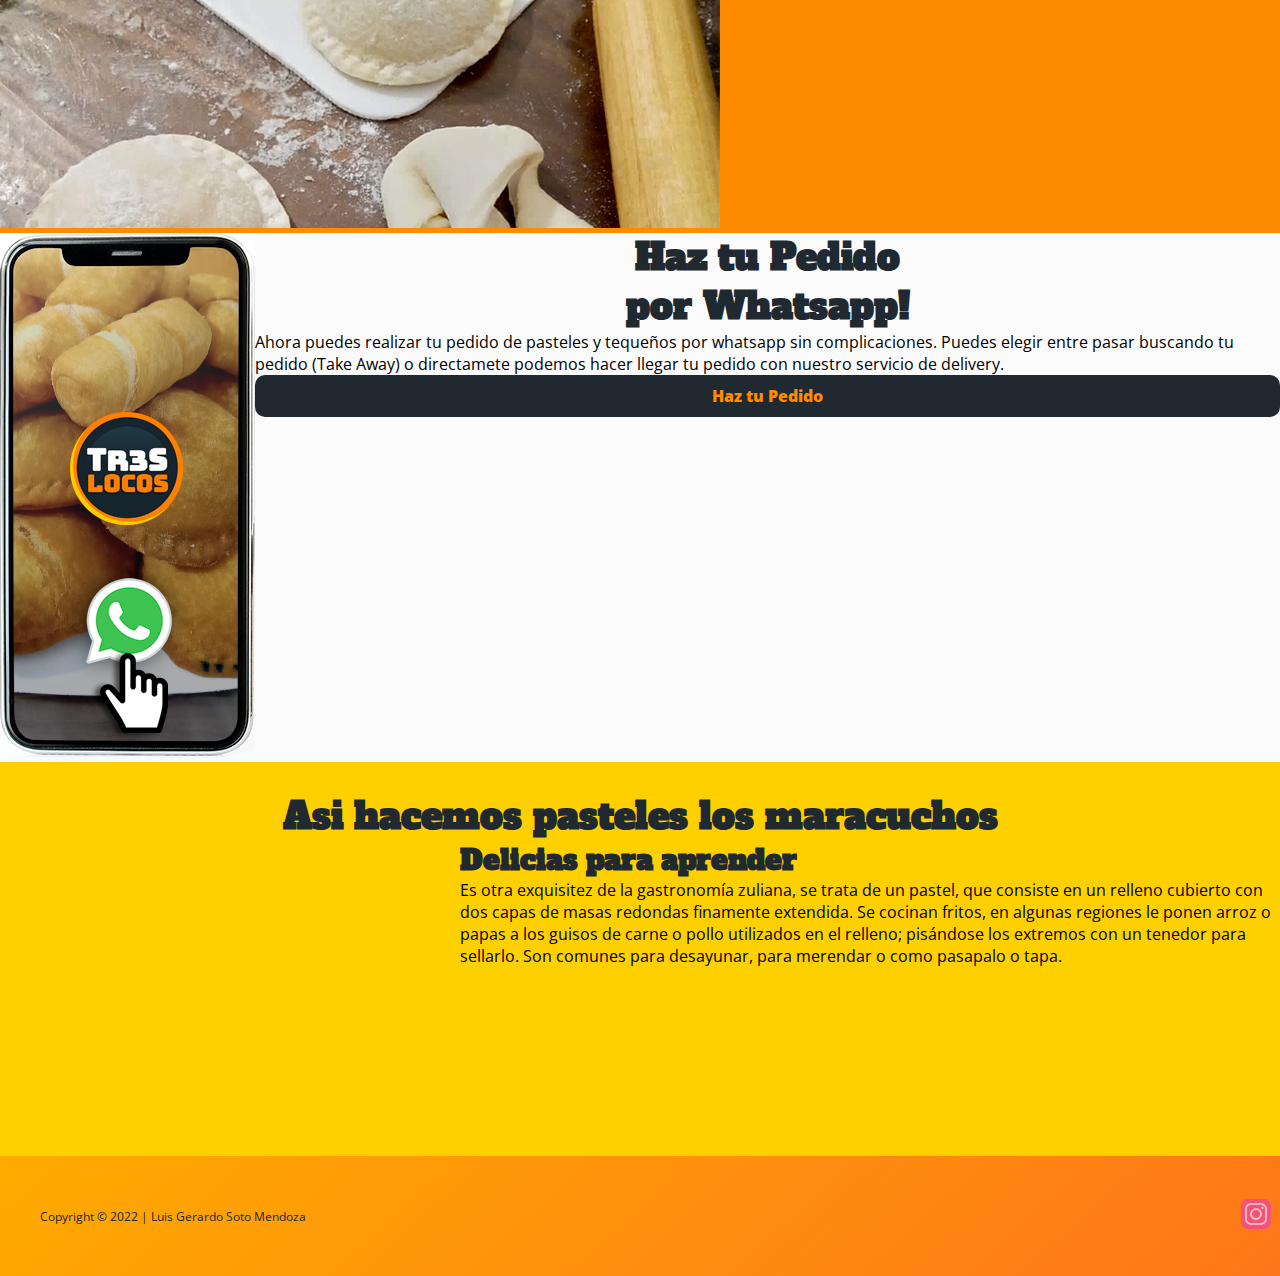
==== commit 2149d005: "n" ====
--- a/index.html
+++ b/index.html
@@ -44,7 +44,7 @@
         </nav>
         </header>  
         <div class="bannerPrincipal">
-            <h1 class="tituloPrincipal">Pastelitos y Tequeños Maracuchos <br> de Verdad</h1>
+            <h1 class="tituloPrincipal">Pastelitos y Tequeños Maracuchos de Verdad</h1>
             <p class="text-center">Traemos a Buenos Aires una propuesta con sabor a nuestro Maracaibo añorado</p>
             <a href="./pages/productos.html" class="btnGenerico">Ver Productos</a>
         </div>
@@ -84,14 +84,14 @@
             </div>
         </section>
         <section class="fabricacion g-0 container-fluid">
-            <div class="row">
+            <div class="row gx-0">
                 <div class="col-md-6 col-12">
-                    <img src="./img/fabricacion-artesanal.jpg" alt="pastelitos-fabricacion-artesanal">
+                    <img class="w-100" src="./img/fabricacion-artesanal.jpg" alt="pastelitos-fabricacion-artesanal">
                 </div>
-                <div class="col-1"></div>
-                <div class="artesanal col-md-5 col-12 mt-3 pb-3">
+
+                <div class="artesanal col-md-6 col-12 mt-3 pb-3">
                     <h2 class="mt-5">Fabricación Artesanal</h2>
-                    <p>Somos un emprendimiento que cree en lo artesanal y hecho en casa. Nos gusta plasmar nuestra rúbrica en casa pastelito y tequeño que preparamos con mucho amor y dedicación para que los disfrutes al máximo en casa. Nuestro compromiso de que te llevaremos en cada bocado a Maracaibo es nuestra promesa.</p>
+                    <p class="me-3">Somos un emprendimiento que cree en lo artesanal y hecho en casa. Nos gusta plasmar nuestra rúbrica en casa pastelito y tequeño que preparamos con mucho amor y dedicación para que los disfrutes al máximo en casa. Nuestro compromiso de que te llevaremos en cada bocado a Maracaibo es nuestra promesa.</p>
                 </div>
             </div>
         </section>
@@ -101,8 +101,8 @@
                 <div class="col-md-4 mb-5 col-12 text-center">
                     <img class="w-30 mt-3" src="./img/pedi-por-whatsapp.png" alt="imagen-celular">
                 </div>
-                <div class="artesanal col-md-4 mt-5 col-12 mb-5">
-                    <h2>Haz tu Pedido<br> por Whatsapp!</h2>
+                <div class="artesanal col-md-4 col-12 mb-5 d-flex flex-column justify-content-center" >
+                    <h2 class="mt-5">Haz tu Pedido<br> por Whatsapp!</h2>
                     <p class="mt-3">Ahora puedes realizar tu pedido de pasteles y tequeños por whatsapp sin complicaciones. Puedes elegir entre pasar buscando tu pedido (Take Away) o directamete podemos hacer llegar tu pedido con nuestro servicio de delivery. </p>
                     <a href="https://api.whatsapp.com/send?phone=5491169637009" class="btnGenerico">Haz tu Pedido</a>
                     <div class="col-2"></div>
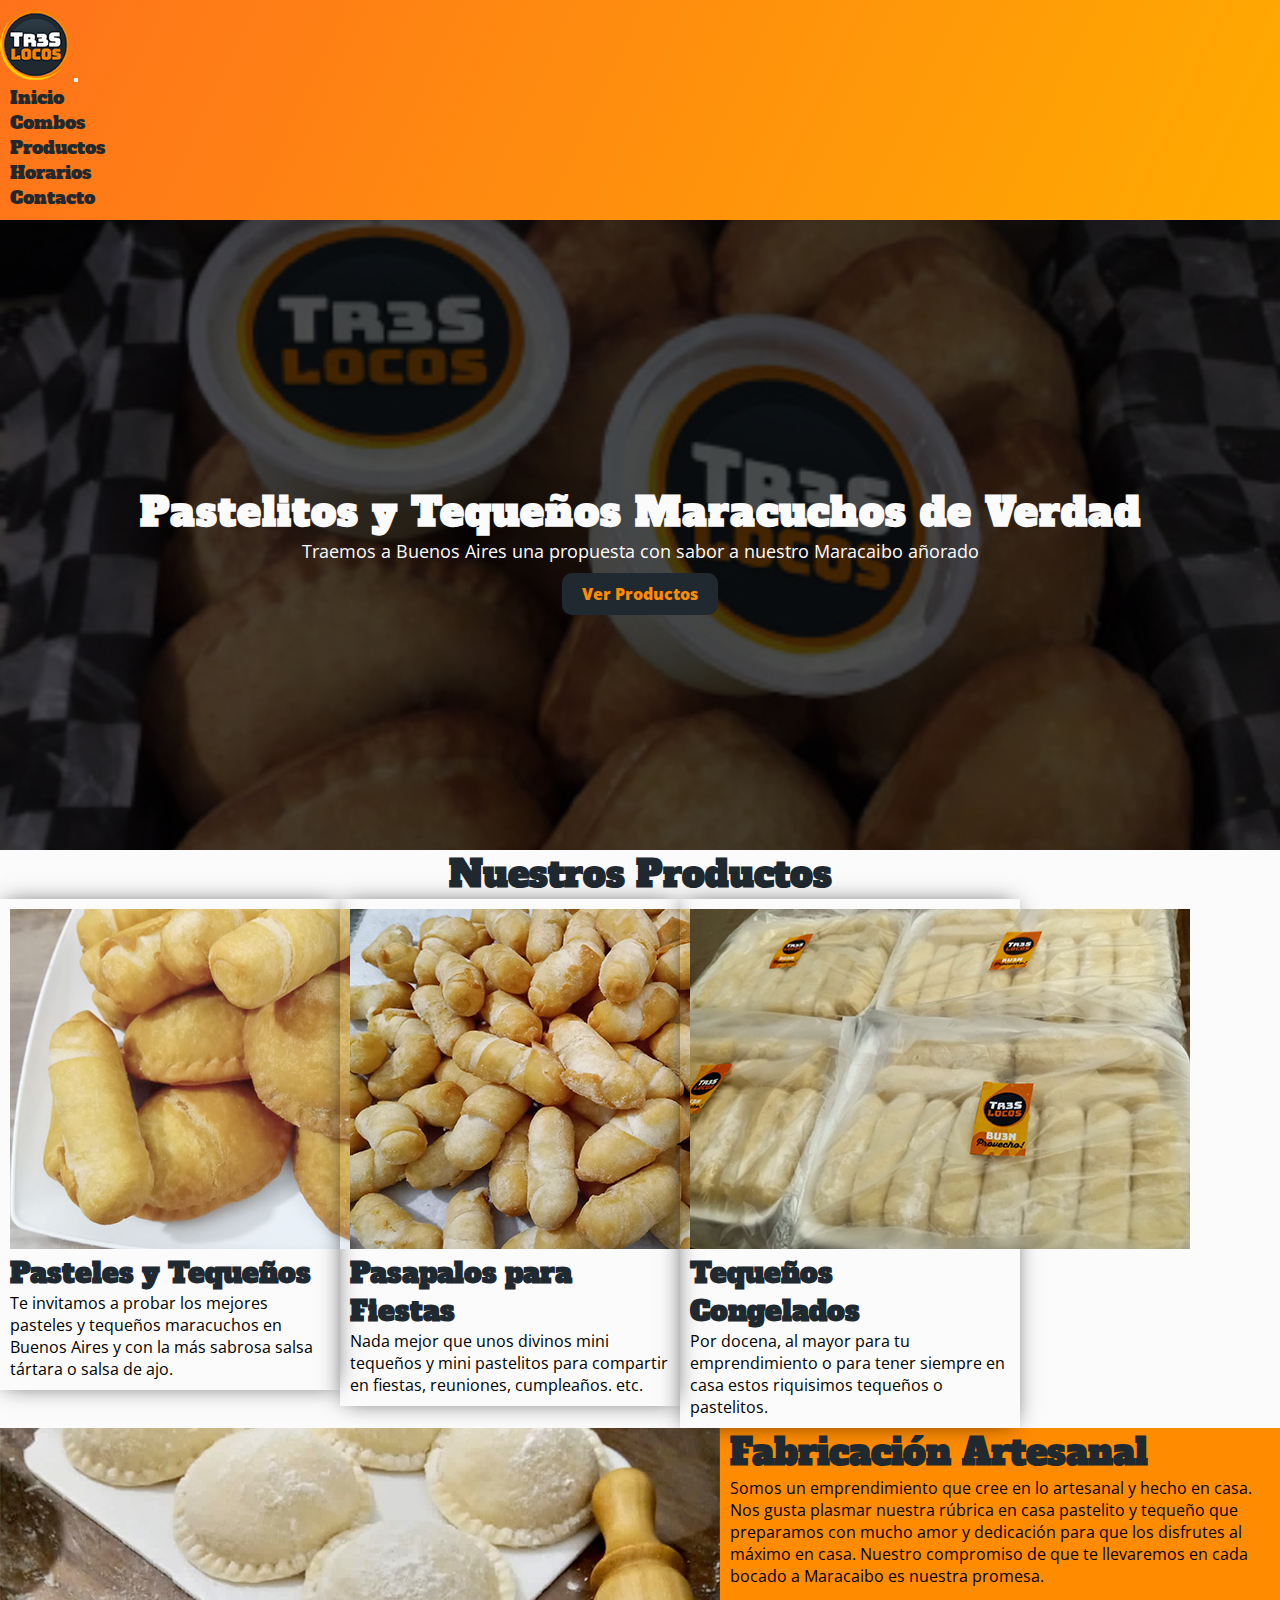
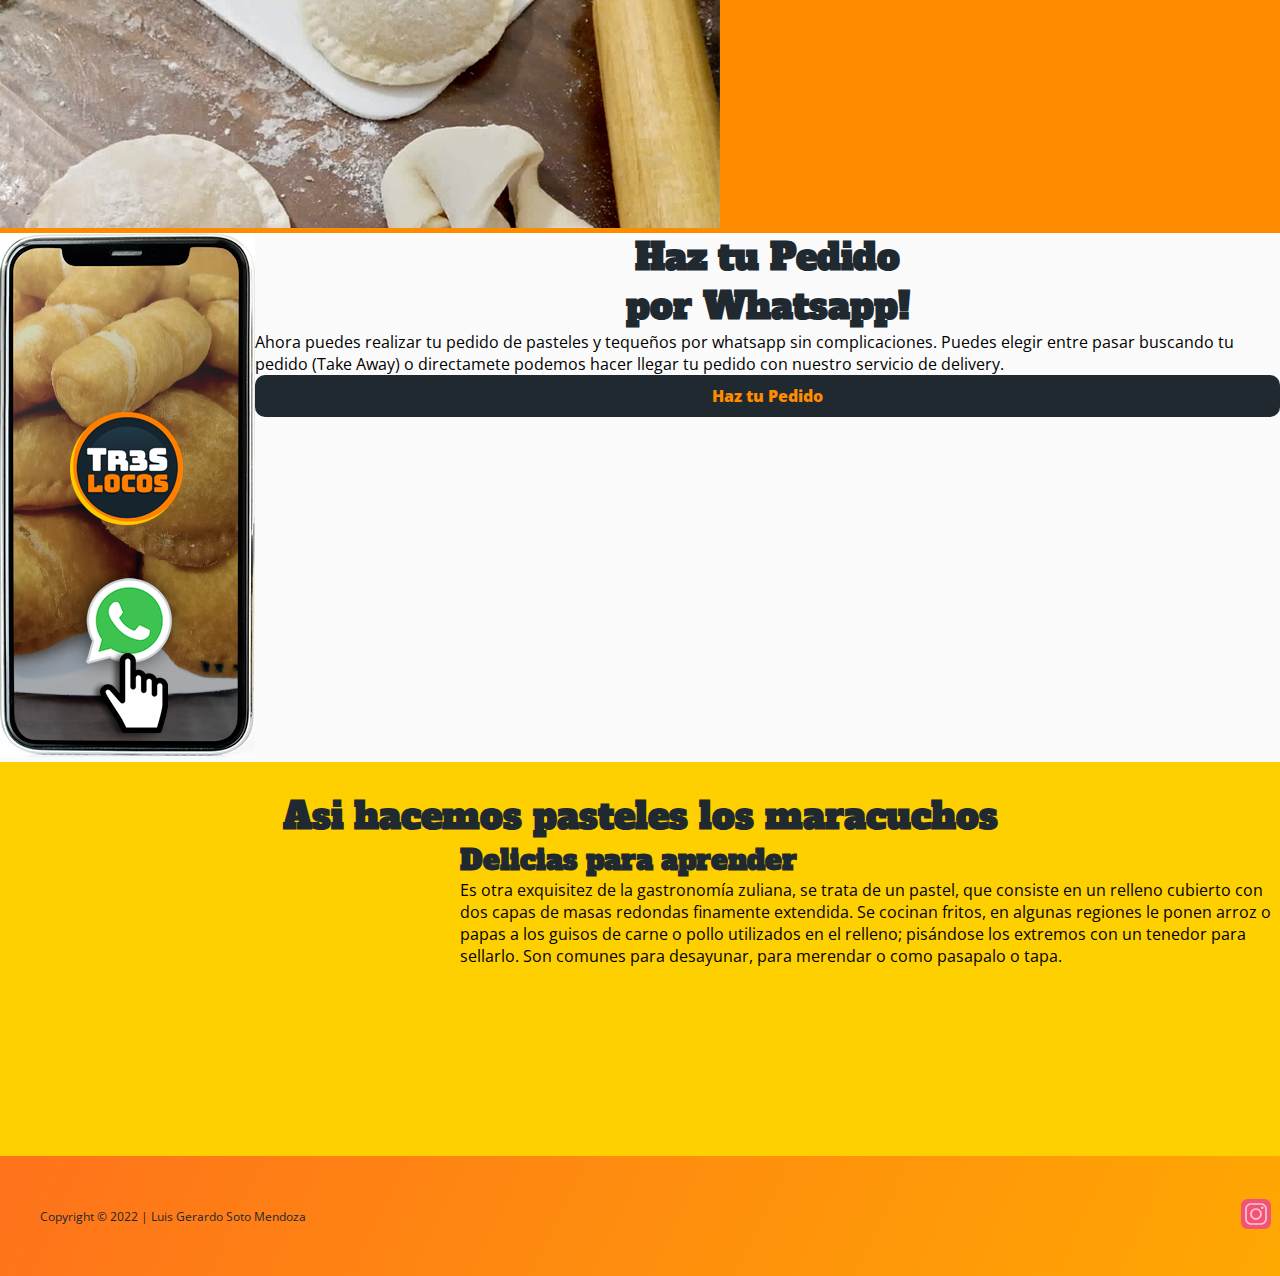
==== commit 35caf706: "enlaces whatsapp en combo y demas detalles de view height" ====
--- a/index.html
+++ b/index.html
@@ -3,7 +3,7 @@
 <head>
     <meta charset="UTF-8">
     <meta http-equiv="X-UA-Compatible" content="IE=edge">
-    <meta name="keywords" content="PASTELITOS Y TEQUEÑOS EN BUENOS AIRES, PASTELES MARACUCHOS, PASTELITOS MARACUCHOS, TEQUEÑOS EN BUENOS AIRES">
+    <meta name="keywords" content="PASTELES MARACUCHOS, PASTELITOS MARACUCHOS, TEQUEÑOS EN BUENOS AIRES">
     <meta name="description" content="Somos un emprendimiento en buenos aires de tequeños y pastelitos hechos en casa. Nos gusta plasmar nuestra rúbrica que preparamos con mucho amor y dedicación, te aseguramos que en cada mordisco te vamos a llevar a Maracaibo">
     <meta name="viewport" content="width=device-width, initial-scale=1.0">
     <link rel="shortcut icon" href="./img/logo.png" type="image/x-icon">
@@ -91,7 +91,7 @@
 
                 <div class="artesanal col-md-6 col-12 mt-3 pb-3">
                     <h2 class="mt-5">Fabricación Artesanal</h2>
-                    <p class="me-3">Somos un emprendimiento que cree en lo artesanal y hecho en casa. Nos gusta plasmar nuestra rúbrica en casa pastelito y tequeño que preparamos con mucho amor y dedicación para que los disfrutes al máximo en casa. Nuestro compromiso de que te llevaremos en cada bocado a Maracaibo es nuestra promesa.</p>
+                    <p class="ms-1 me-3">Somos un emprendimiento que cree en lo artesanal y hecho en casa. Nos gusta plasmar nuestra rúbrica en casa pastelito y tequeño que preparamos con mucho amor y dedicación para que los disfrutes al máximo en casa. Nuestro compromiso de que te llevaremos en cada bocado a Maracaibo es nuestra promesa.</p>
                 </div>
             </div>
         </section>
@@ -123,6 +123,7 @@
                     </div>
             </section>
         </div>
+        </div>
     </main>
     <footer>
         <p>Copyright © 2022 | Luis Gerardo Soto Mendoza</p>
--- a/css/style.css
+++ b/css/style.css
@@ -1,4 +1,40 @@
 @import url("https://fonts.googleapis.com/css2?family=Alfa+Slab+One&family=Open+Sans:wght@300;400;600;800&display=swap");
+.btnGenerico {
+  background-color: #202930;
+  color: #ff8c00;
+  padding: 10px 20px;
+  border-radius: 10px;
+  font-family: "Open Sans", sans-serif;
+  font-weight: 800;
+  text-align: center;
+  text-decoration: none;
+}
+.btnGenerico:hover {
+  background-color: #ff8c00;
+  color: #202930;
+  padding: 10px 20px;
+  border-radius: 10px;
+  font-family: "Open Sans", sans-serif;
+  font-weight: 800;
+  text-align: center;
+  text-decoration: none;
+  transition: all 0.5s;
+}
+
+h1 {
+  color: #202930;
+  font-family: "Alfa Slab One", cursive;
+  text-align: center;
+  margin-top: 30px;
+}
+
+h2 {
+  font-family: "Alfa Slab One", cursive;
+  font-size: 36px;
+  color: #202930;
+  text-align: center;
+}
+
 * {
   margin: 0;
   padding: 0;
@@ -6,27 +42,12 @@
 
 body {
   background-color: #fbfbfb;
-  font-family: "Open Sans", sans-serif;
+  font-family: "Open Sans", sans-seri;
   font-size: 16px;
   font-weight: 400;
 }
 
-h1 {
-  color: #202930;
-  font-family: "Alfa Slab One", cursive;
-  text-align: center;
-  margin-top: 30px;
-}
-
-h2 {
-  font-family: "Alfa Slab One", cursive;
-  font-size: 36px;
-  color: #202930;
-  text-align: center;
-}
-
 .bg-propio {
-  background: rgb(255, 101, 5);
   background: linear-gradient(115deg, rgba(255, 101, 5, 0.9080007003) 0%, rgb(255, 171, 0) 100%);
   padding-top: 10px;
   padding-bottom: 10px;
@@ -46,7 +67,7 @@
   font-family: "Alfa Slab One", cursive;
   font-size: 18px;
   color: #202930;
-  margin: 10px 10px;
+  margin: 10px;
 }
 .nav-item a:hover {
   color: #f9f9f9;
@@ -96,7 +117,7 @@
 }
 
 .fabricacion .artesanal {
-  padding-left: 30px;
+  padding-left: 10px;
 }
 
 .fabricacion .artesanal h2 {
@@ -122,8 +143,34 @@
   color: #202930;
 }
 
-/*  estilos principales sitio web */
-/* Aspecto Boton Generico */
+footer {
+  background: linear-gradient(115deg, rgba(255, 101, 5, 0.9080007003) 0%, rgb(255, 171, 0) 100%);
+  height: 100px;
+  width: 100%;
+  padding: 10px 40px;
+  display: flex;
+  flex-direction: row;
+  justify-content: space-between;
+  align-items: center;
+}
+footer p {
+  font-family: "Open Sans", sans-serif;
+  font-size: 12px;
+  font-weight: 400;
+  color: #202930;
+  text-align: left;
+}
+footer .socialMedia {
+  list-style: none;
+  display: flex;
+  align-items: center;
+  justify-content: center;
+}
+footer .socialMedia img {
+  height: 40px;
+  width: 40px;
+}
+
 .btnGenerico {
   background-color: #202930;
   color: #ff8c00;
@@ -146,9 +193,6 @@
   transition: all 0.5s;
 }
 
-/*     section fabricacion artesanal    */
-/*     Pedi por Whatsapp    */
-/*     asi hacempos los pasteles    */
 /* producto galeria  */
 .grid-gallery {
   display: grid;
@@ -177,7 +221,55 @@
   -webkit-filter: grayscale(1);
 }
 
-/*  HORARIOS  */
+.row {
+  display: flex;
+  width: 100%;
+}
+.row .servirles {
+  height: auto;
+  max-width: 400px;
+  margin-right: 1em;
+}
+.row .servirles h3 {
+  font-family: "Alfa Slab One", cursive;
+  font-size: 28px;
+  color: #ff8c00;
+}
+.row .servirles p {
+  font-size: 16px;
+}
+.row form {
+  display: flex;
+  flex-direction: column;
+  width: 450px;
+  background-color: #fbfbfb;
+  padding: 20px 40px;
+  box-shadow: 0px 0px 15px rgba(0, 0, 0, 0.15);
+  border-radius: 15px;
+}
+.row form label {
+  margin: 10px;
+  font-size: 16px;
+}
+.row form label input {
+  border: solid 1px #303030;
+  border-radius: 10px;
+  height: 30px;
+}
+.row form textarea {
+  height: 60px;
+  width: auto;
+  border-radius: 10px;
+  margin-bottom: 20px;
+}
+.row form .btnGenerico {
+  border: none;
+  padding: 10px 30px;
+  display: flex;
+  align-items: center;
+  justify-content: center;
+}
+
 .tarjeta {
   border-radius: 10px;
   width: 20rem;
@@ -224,83 +316,4 @@
   color: #202930;
   font-size: 30px;
   margin-top: 40%;
-}
-
-/*    contacto    */
-.row {
-  display: flex;
-  width: 100%;
-}
-.row .servirles {
-  height: auto;
-  max-width: 400px;
-  margin-right: 1em;
-}
-.row .servirles h3 {
-  font-family: "Alfa Slab One", cursive;
-  font-size: 28px;
-  color: #ff8c00;
-}
-.row .servirles p {
-  font-size: 16px;
-}
-.row form {
-  display: flex;
-  flex-direction: column;
-  width: 450px;
-  background-color: #fbfbfb;
-  padding: 20px 40px;
-  box-shadow: 0px 0px 15px rgba(0, 0, 0, 0.15);
-  border-radius: 15px;
-}
-.row form label {
-  margin: 10px;
-  font-size: 16px;
-}
-.row form label input {
-  border: solid 1px #303030;
-  border-radius: 10px;
-  height: 30px;
-}
-.row form textarea {
-  height: 60px;
-  width: auto;
-  border-radius: 10px;
-  margin-bottom: 20px;
-}
-.row form .btnGenerico {
-  border: none;
-  padding: 10px 30px;
-  display: flex;
-  align-items: center;
-  justify-content: center;
-}
-
-footer {
-  background: rgb(255, 101, 5);
-  background: linear-gradient(318deg, rgba(255, 101, 5, 0.9080007003) 0%, rgb(255, 171, 0) 100%);
-  height: 100px;
-  width: 100%;
-  padding: 10px 40px;
-  display: flex;
-  flex-direction: row;
-  justify-content: space-between;
-  align-items: center;
-}
-footer p {
-  font-family: "Open Sans", sans-serif;
-  font-size: 12px;
-  font-weight: 400;
-  color: #202930;
-  text-align: left;
-}
-footer .socialMedia {
-  list-style: none;
-  display: flex;
-  align-items: center;
-  justify-content: center;
-}
-footer .socialMedia img {
-  height: 40px;
-  width: 40px;
 }/*# sourceMappingURL=style.css.map */